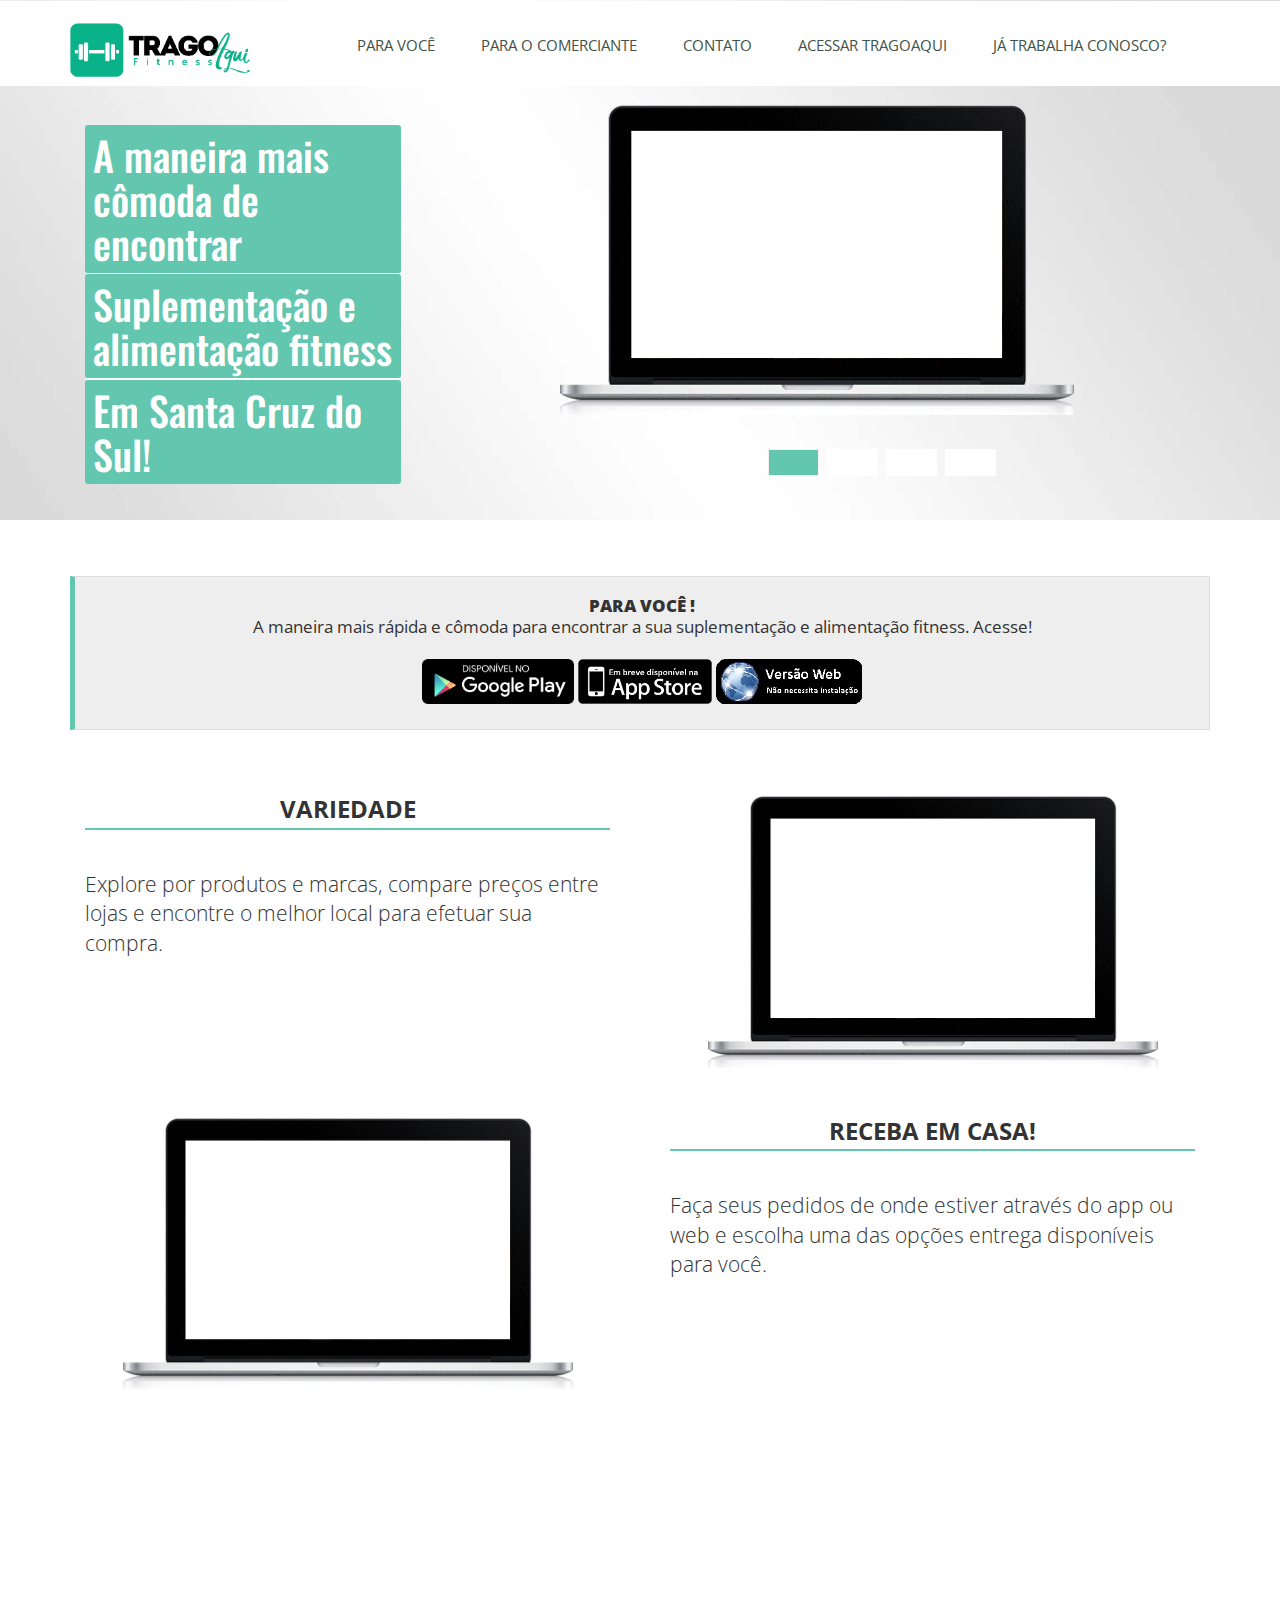
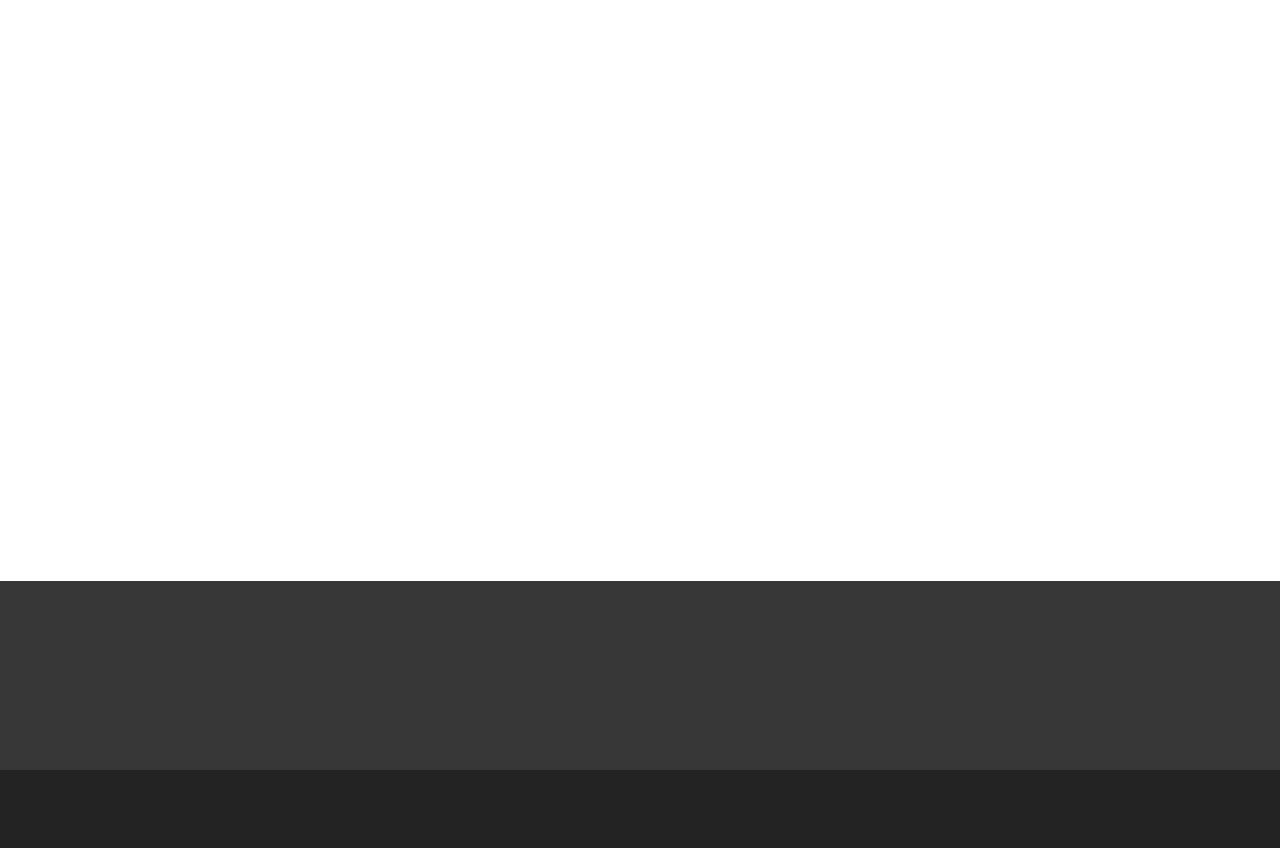
==== index.html @ 56375bff "a" ====
<!--
Author: W3layouts
Author URL: http://w3layouts.com
License: Creative Commons Attribution 3.0 Unported
License URL: http://creativecommons.org/licenses/by/3.0/
-->
<!DOCTYPE html>
<html>
<head>
<title>TragoAqui</title>
<link rel="shortcut icon" href="favicon.ico" />
<meta name="viewport" content="width=device-width, initial-scale=1">
<meta http-equiv="Content-Type" content="text/html; charset=utf-8" />
<!-- <script type="text/javascript" src="js/httpsredirect.js"></script> -->
<script type="text/javascript" src="js/jquery.min.js"></script>
<script type="text/javascript" src="js/move-top.js"></script>
<script type="text/javascript" src="js/easing.js"></script>
<script type="text/javascript" src="Javascript/bootstrap-3.3.6-dist/js/bootstrap.js"></script>
<script src="js/wow.min.js"></script>
<link rel="stylesheet" href="css/font-awesome-4.7.0/css/font-awesome.min.css">
<link href="css/bootstrap.css" rel='stylesheet' type='text/css' />
<link href="css/style.css" rel="stylesheet" type="text/css" media="all" />
<link
	href='http://fonts.googleapis.com/css?family=Oswald:400,700,300|Open+Sans:300italic,400italic,600italic,400,300,600,700'
	rel='stylesheet' type='text/css'>
<link href="css/animate.css" rel='stylesheet' type='text/css' />
<link rel="stylesheet" href="css/tragoaqui.css" media="all">
<script>
	addEventListener("load", function() {
		setTimeout(hideURLbar, 0);
	}, false);
	function hideURLbar() {
		window.scrollTo(0, 1);
	}
	new WOW().init();
</script>
</head>
<body>
	<div class="header box css3-shadow" id="head"">
		<div class="container">
			<div class=" navbar-fixed-top header-top" style="background-color: WHITE">
				<div class="logo wow bounceInLeft" data-wow-delay="0.4s" style="text-align: center;">
					<a href="index.html"><img src="images/logo_horiz_fit.png" style="height: 60px" alt="" /></a>
				</div>
				<div class="h_menu4">
					<!-- start h_menu4 -->
					<a class="toggleMenu" href="#">Menu</a>
					<ul class="nav">
						<li id="div_paravoce_menu"><a>PARA VOCÊ</a></li>
						<li id="div_paracomer_menu"><a>PARA O COMERCIANTE</a></li>
						<li id="div_contato_menu"><a>CONTATO</a>
						<li><a href="https://www.tragoaqui.com.br/appfit">ACESSAR TRAGOAQUI </a>
						<li><a>JÁ TRABALHA CONOSCO? </a>
							<ul>
								<li style="padding-left: 20px; padding-right: 20px">Acessar sistema</li>
								<li role="separator" class="divider"></li>
								<li><a href="https://www.tragoaqui.com.br/tragoaqui_fit">TragoAqui - Fitness</a></li>
							</ul></li>
					</ul>
					<script type="text/javascript" src="js/nav.js"></script>
				</div>
				<!-- end h_menu4 -->
				<div class="clearfix"></div>
			</div>
			<!-- end header_main4 -->
		</div>
	</div>
	<!--start-slider-->
	<div class="slider-bg">
		<div class="container">
			<div class="grid-1">
				<div id="topic1" class="col-md-5 left-grid-1 wow bounceInLeft" data-wow-delay="0.4s">
					<br>
					<h1 class="topic1_h1">A maneira mais cômoda de encontrar</h1>
					<h1 class="topic1_h1">Suplementação e alimentação fitness</h1>
					<h3 class="topic1_h1">Em Santa Cruz do Sul!</h3>
				</div>
				<div class="col-md-7 right-grid-1 wow bounceInRight" data-wow-delay="0.7s">
					<div class="slider">
						<div class="callbacks_container">
							<ul class="rslides" id="slider">
								<li><img src="images/slide4.png" class="img-responsive" alt="" /></li>
								<li><img src="images/slide2.png" class="img-responsive" alt="" /></li>
								<li><img src="images/slide3.png" class="img-responsive" alt="" /></li>
								<li><img src="images/slide1.png" class="img-responsive" alt="" /></li>
							</ul>
						</div>
					</div>
				</div>
				<script src="js/responsiveslides.min.js"></script>
				<script>
					$(function() {
						$("#slider").responsiveSlides({
							auto : true,
							nav : true,
							speed : 500,
							namespace : "callbacks",
							pager : true,
						});
					});
				</script>
			</div>
			<div class="clearfix"></div>
		</div>
	</div>
	<!--//end-slider-->
	<!--start-services-->
	<div class="container" id="div_paravoce">
		<div class="mid-section">
			<div class="mid-top wow fadeInUpBig animated animated" data-wow-delay="0.4s"; >
				<div class="row">
					<div class="col-xs-12 col-sm-12 col-md-12 col-lg-12  " style="text-align: center;">
						<h3 style="width: 100%; font-size: 120%; font-weight: 900">PARA VOCÊ !</h3>
						<p class="section">A maneira mais rápida e cômoda para encontrar a sua suplementação e alimentação fitness.
							Acesse!</p>
					</div>
				</div>
				<div class="row">
					<div class="col-xs-12 col-sm-12 col-md-12 col-lg-12  " style="text-align: center; padding-top: 20px;">
						<img onClick="window.open('https://play.google.com/store/apps/details?id=com.tragoaqui.fit')"
							src="/css/images/googleplay.png" class="btn_app"></img> <img src="/css/images/applestore.png" class="btn_app"
							onClick='alert("Em desenvolvimento! :)")'; ></img> <img src="/css/images/webbbutton.png"
							onClick="window.open('https://www.tragoaqui.com.br/appfit')" class="btn_app btn_app2">
					</div>
				</div>
			</div>
			<div class="clearfix"></div>
		</div>
	</div>
	<div class="container ">
		<div class="row bounceInLeft animated " data-wow-delay="0.6s" style="padding-top: 10px">
			<div class="col-xs-12 col-sm-12 col-md-6 col-lg-6 " style="padding-left: 30px; padding-right: 30px">
				<div class="content1">
					<h3 class="titletopic" style="">
						<label>VARIEDADE</label>
					</h3>
					<hr class="section-heading-spacer ">
					<div class="clearfix"></div>
					<p class="lead ">Explore por produtos e marcas, compare preços entre lojas e encontre o melhor local para
						efetuar sua compra.</p>
				</div>
			</div>
			<div class="col-xs-12 col-sm-12 col-md-6 col-lg-6 image_voce" style="padding-left: 30px; padding-right: 30px;text-align: center;">
					<img src="images/slide1.png" alt="" class="image_middle" width="525px" height="260px !importabnt">
			</div>
		</div>
		<br> <br>
		<div class="row bounceInRight animated" style="padding-top: 10px" data-wow-delay="0.6s">
			<div class="col-xs-12 col-sm-12 col-md-6 col-lg-6 image_voce" style="padding-left: 30px; padding-right: 30px; text-align: center;">
					<img src="images/slide1.png" class="image_middle"  width="525px" height="260px">
			</div>
			<div class="col-xs-12 col-sm-12 col-md-6 col-lg-6 " style="padding-left: 30px; padding-right: 30px">
				<div class="content2">
					<h3 class="titletopic" style="">
						<label>RECEBA EM CASA!</label>
					</h3>
					<hr class="section-heading-spacer ">
					<div class="clearfix"></div>
					<p class="lead">Faça seus pedidos de onde estiver através do app ou web e escolha uma das opções entrega
						disponíveis para você.</p>
				</div>
			</div>
		</div>
	</div>
	<div class="container" id="div_paracomer">
		<div class="mid-section">
			<div class="mid-top wow fadeInUpBig animated animated" data-wow-delay="0.4s">
				<div class="row">
					<div class="col-md-12 mid-text">
						<h3 style="width: 100%; text-align: center; font-size: 120%">PARA O COMERCIANTE!</h3>
					</div>
				</div>
				<div class="row">
					<div class="col-md-10 mid-text" style="text-align: center">
						<br>
						<p class="section">Deseja disponibilizar e vender seus produtos em um marketplace online de qualidade? Entre
							em contato com nós!</p>
					</div>
					<div class="col-md-2 col_btncontto" style="text-align: center;">
						<button type="button" id="btn_contato" class="btn btn-info fa fa-mobile fa-4x "
							style="font-size: 30px; background-color: #63C6AE; border-color: #63C6AE">
							<label style="font-size: 25px; font-family: 'Open Sans', sans-serif; font-weight: normal;">Contato</label>
						</button>
					</div>
				</div>
				<div class="clearfix"></div>
			</div>
		</div>
	</div>
	<div class="service-section">
		<div class="container">
			<div class="serve-grids wow bounceIn animated" data-wow-delay="0.4s">
				<div class="col-md-4 services-section-grid">
					<div class="services-section-grid-head">
						<div class="service-icon">
							<i class="fa fa-database  fa-2x icons"></i>
						</div>
						<div class="service-icon-heading">
							<h4>CONTROLE DE PEDIDOS</h4>
							<p class="icons_text">Oferecemos um sistema acessível via web onde você recebe, responde e organiza os
								pedidos que foram realizados através do TragoAqui para sua loja em tempo real.</p>
						</div>
						<div class="clearfix"></div>
					</div>
				</div>
				<div class="col-md-4 services-section-grid">
					<div class="services-section-grid-head">
						<div class="service-icon">
							<i class="fa fa-bar-chart  fa-2x icons"></i>
						</div>
						<div class="service-icon-heading">
							<h4>RELATÓRIOS</h4>
							<p class="icons_text">Resumo de pedidos, relação de produtos mais vendidos, graficos com os locais, horários
								e dias da semana com mais pedidos realizados, entre outros!</p>
						</div>
						<div class="clearfix"></div>
					</div>
				</div>
				<div class="col-md-4 services-section-grid ">
					<div class="services-section-grid-head">
						<div class="service-icon">
							<i class="fa fa-question  fa-2x icons"></i>
						</div>
						<div class="service-icon-heading">
							<h4>TREINAMENTO E SUPORTE</h4>
							<p class="icons_text">Quanto a isso, calma! Oferecemos todo o treinamento necessário para a operação do
								sistema e ainda um suporte à distância ou no local.</p>
						</div>
						<div class="clearfix"></div>
					</div>
				</div>
				<div class="col-md-4 services-section-grid act">
					<div class="services-section-grid-head">
						<div class="service-icon">
							<i class="fa fa-random  fa-2x icons"></i>
						</div>
						<div class="service-icon-heading">
							<h4>FLEXIBILIDADE</h4>
							<p class="icons_text">Você tem a opção de configurar os tipos de serviço e modos de pagamento que deseja
								oferecer, bem como os bairros e horários que gostaria de operar.</p>
						</div>
						<div class="clearfix"></div>
					</div>
				</div>
				<div class="col-md-4 services-section-grid">
					<div class="services-section-grid-head">
						<div class="service-icon">
							<i class="fa fa-shopping-cart  fa-2x icons"></i>
						</div>
						<div class="service-icon-heading">
							<h4>VENDAS ONLINE E OFFLINE</h4>
							<p class="icons_text">Quer que seus produtos fiquem disponíveis 24 horas? Existe a possibilidade de receber
								pedidos mesmo não estando com o sistema online.</p>
						</div>
						<div class="clearfix"></div>
					</div>
				</div>
				<div class="col-md-4 services-section-grid ">
					<div class="services-section-grid-head">
						<div class="service-icon">
							<i class="fa fa-eye   fa-2x icons"></i>
						</div>
						<div class="service-icon-heading">
							<h4>VISIBILIDADE</h4>
							<p class="icons_text">Disponibilize seus produtos em um marketplace fitness que pode ser acessado por
								qualquer usuário com acesso a internet.</p>
						</div>
						<div class="clearfix"></div>
					</div>
				</div>
				<div class="clearfix"></div>
			</div>
		</div>
	</div>
	<!--/start-footer-section-->
	<div class="footer-section" id="div_contato">
		<div class="container">
			<div class="footer-grids wow bounceIn animated" data-wow-delay="0.4s">
				<div class="col-md-6 footer-grid">
					<h4 style="color: #63C6AE">Contato</h4>
					<div class="border2"></div>
					<ul style="color: white">
						<li><i class="fa fa-map-marker"></i> Santa Cruz do Sul, RS</li>
						<li><i class="fa fa-facebook-square"></i> <a style="color: white"
							href="https:/www.facebook.com/TragoAquiFitness">www.facebook.com/TragoAquiFitness</a></li>
						<li><i class="fa fa-mobile"></i> 51 9 96775246</li>
						<li><i class="fa fa-envelope-o"></i> <a style="color: white" href="malito:suporte_fitness@tragoaqui.com.br">
								suporte_fitness@tragoaqui.com.br </a></li>
					</ul>
				</div>
				<div class="clearfix"></div>
			</div>
		</div>
	</div>
	<!--//end-footer-section-->
	<!--/start-copyright-section-->
	<div class="copyright">
		<div class="container">
			<div class="logo2  wow bounceInLeft" data-wow-delay="0.4s">
				<a href="index.html"><img src="images/logo_horiz_fit.png" style="height: 50px" alt="" title="logo" /></a>
			</div>
			<p class="write  wow bounceInRight" data-wow-delay="0.4s">
				Copyright &copy; 2015 All rights Reserved | Template by &nbsp;<a href="http://w3layouts.com">W3layouts</a>
			</p>
		</div>
		<div class="clearfix"></div>
	</div>
	<!--start-smoth-scrolling-->
	<script type="text/javascript">
		$(document).ready(function() {

			$(".scroll").click(function(event) {
				event.preventDefault();
				$('html,body').animate({
					scrollTop : $(this.hash).offset().top
				}, 1000);
			});

			$("#div_paravoce_menu").click(function() {
				$("html, body").animate({
					scrollTop : $('#div_paravoce').offset().top - 100
				}, 1000);
			});

			$("#div_paracomer_menu").click(function() {
				$("html, body").animate({
					scrollTop : $('#div_paracomer').offset().top - 100
				}, 1000);
			});

			$("#div_contato_menu").click(function() {
				$("html, body").animate({
					scrollTop : $('#div_contato').offset().top 
				}, 1000);
			});
			
			$("#btn_contato").click(function() {
				$("html, body").animate({
					scrollTop : $('#div_contato').offset().top 
				}, 1000);
			});
			

			$().UItoTop({
				easingType : 'easeOutQuart'
			});

		});
	</script>
	<a href="#head" id="toTop" class="scroll" style="display: block;"> <span id="toTopHover" style="opacity: 1;">
	</span></a>
</body>
</html>
---- css/style.css ----
/*--
Author: W3layouts
Author URL: http://w3layouts.com
License: Creative Commons Attribution 3.0 Unported
License URL: http://creativecommons.org/licenses/by/3.0/
--*/
body{
	padding:0;
	margin:0;
	font-family: 'Open Sans', sans-serif !
	background:#fff;
	position:relative;
}
body a{
    transition:0.5s all;
	-webkit-transition:0.5s all;
	-moz-transition:0.5s all;
	-o-transition:0.5s all;
	-ms-transition:0.5s all;
}
a:hover{
 text-decoration:none;
}
input[type="button"],input[type="submit"],.port-grid ,.text p,.text h3{
	transition:0.5s all;
	-webkit-transition:0.5s all;
	-moz-transition:0.5s all;
	-o-transition:0.5s all;
	-ms-transition:0.5s all;
}
h1,h2,h3,h4,h5,h6{
	margin:0;			   
}	
p{
	margin:0;
}
ul{
	margin:0;
	padding:0;
}
label{
	margin:0;
}
/*-----start-header----*/
.box {
    width:100%;
    background:#fff;
    margin:0;
    border-radius:2px;
}
.css3-shadow{
    position:relative;
    -webkit-box-shadow:0 1px 4px rgba(0, 0, 0, 0.3);
    box-shadow:0 1px 4px rgba(0, 0, 0, 0.3);
}
.css3-shadow:after{
   content: "";
}
/*-------------*/
.logo{
  float: left;
  width: 25.5%;
  margin-top: 1.2em;
}
/* start h_menu */
.top-header {
	margin-top: 1.5em;
}
nav.top-nav {
	float: left;
}
.h_menu4{
	float:left;
}
.t-Menu {
    display: none;
	background:#E46A3B;
	width: 100%;
	color: #FFF;
	font-size: 1.5em;
}

.nav {
	list-style: none;
	padding: 0 1em;
	}
.nav ul {
    list-style: none;
	width: 13em;
	border:none;
	z-index:888;
}
.nav li a {
	display: block;
	padding: 29.5px 23px;
	color: #3f5348;
	font-size: 1.1em;
	text-transform: capitalize;
	font-weight: 400;
	-webkit-transition: all 0.3s ease-out;
	-moz-transition: all 0.3s ease-out;
	-ms-transition: all 0.3s ease-out;
	-o-transition: all 0.3s ease-out;
	transition: all 0.3s ease-out;
	text-decoration: none;
	border-top: 4px solid #fff;
}
.nav li a:hover {
	color:#fff;

}

.nav li {
    position: relative;
}
.nav li.active{
	
}
.nav > li {
    float:left;
    
}
.nav > li > a:hover{
 color: #63C6AE;
 background: -moz-linear-gradient(top,  rgba(225,225,225,0.6) 0%, rgba(225,225,225,0.6) 35%, rgba(225,225,225,0.56) 46%, rgba(225,225,225,0.48) 54%, rgba(225,225,225,0.2) 72%, rgba(225,225,225,0.09) 81%, rgba(225,225,225,0.04) 86%, rgba(225,225,225,0) 100%); /* FF3.6+ */
background: -webkit-gradient(linear, left top, left bottom, color-stop(0%,rgba(225,225,225,0.6)), color-stop(35%,rgba(225,225,225,0.6)), color-stop(46%,rgba(225,225,225,0.56)), color-stop(54%,rgba(225,225,225,0.48)), color-stop(72%,rgba(225,225,225,0.2)), color-stop(81%,rgba(225,225,225,0.09)), color-stop(86%,rgba(225,225,225,0.04)), color-stop(100%,rgba(225,225,225,0))); /* Chrome,Safari4+ */
background: -webkit-linear-gradient(top,  rgba(225,225,225,0.6) 0%,rgba(225,225,225,0.6) 35%,rgba(225,225,225,0.56) 46%,rgba(225,225,225,0.48) 54%,rgba(225,225,225,0.2) 72%,rgba(225,225,225,0.09) 81%,rgba(225,225,225,0.04) 86%,rgba(225,225,225,0) 100%); /* Chrome10+,Safari5.1+ */
background: -o-linear-gradient(top,  rgba(225,225,225,0.6) 0%,rgba(225,225,225,0.6) 35%,rgba(225,225,225,0.56) 46%,rgba(225,225,225,0.48) 54%,rgba(225,225,225,0.2) 72%,rgba(225,225,225,0.09) 81%,rgba(225,225,225,0.04) 86%,rgba(225,225,225,0) 100%); /* Opera 11.10+ */
background: -ms-linear-gradient(top,  rgba(225,225,225,0.6) 0%,rgba(225,225,225,0.6) 35%,rgba(225,225,225,0.56) 46%,rgba(225,225,225,0.48) 54%,rgba(225,225,225,0.2) 72%,rgba(225,225,225,0.09) 81%,rgba(225,225,225,0.04) 86%,rgba(225,225,225,0) 100%); /* IE10+ */
background: linear-gradient(to bottom,  rgba(225,225,225,0.6) 0%,rgba(225,225,225,0.6) 35%,rgba(225,225,225,0.56) 46%,rgba(225,225,225,0.48) 54%,rgba(225,225,225,0.2) 72%,rgba(225,225,225,0.09) 81%,rgba(225,225,225,0.04) 86%,rgba(225,225,225,0) 100%); /* W3C */
filter: progid:DXImageTransform.Microsoft.gradient( startColorstr='#99e1e1e1', endColorstr='#00e1e1e1',GradientType=0 ); /* IE6-9 */
border-top: 4px solid #63C6AE;
}

.nav > li.hover > ul {
    left:0px;
    top:80px;
}
.nav li li.hover ul {
    left: 100%;
   -webkit-transition: background .2s linear;
	-moz-transition: background .2s linear;
	-ms-transition: background .2s linear;
	-o-transition:  background .2s linear;
	transition: background .2s linear;
}
.nav > li > li > a{
	font-size: 0.85em;
	padding: 10px 20px;
	display: block;
	color: #555;
	background: #fff;
	position: relative;
	z-index: 9999;
	font-weight: normal;
	-webkit-transition: all 0.3s ease-out;
	-moz-transition: all 0.3s ease-out;
	-ms-transition: all 0.3s ease-out;
	-o-transition: all 0.3s ease-out;
	transition: all 0.3s ease-out;
	width: 100%;
	text-decoration: none;
	margin: 0;
	borde:none;
	text-transform: lowercase;
}
.nav li li {
	border-top:none;
}
.nav li li:hover{
	border-top:none;
}
.nav li li a{
	text-transform: capitalize;
	font-size:1em;
	padding: 0.8em;
	color:#999;
	 border-top:none;
	  border-bottom: 2px ridge rgba(245, 245, 245, 0.13);
}
.nav li li a:hover{
	color:#000;
	padding: 0.8em;
	background:#fff;
}
.nav > li >  ul {
    position: absolute;
    left: -9999px;
    padding: 0;
    z-index: 9999;
    background:#F4F4F4;
	padding:0em 0;
	border-top: 4px solid #63C6AE;
}
a.toggleMenu {
  display: none;
}
/***** Media Quries *****/
	@media screen and (max-width: 800px) {
		.logo{
		text-align:center;
		float:none;
		margin-top:0.5em;
		margin-right: 0em;
		}
		.h_logo4{
			text-align:center;
			float: none;
			margin: 4% 0;
		}
		.h_menu4{
			float: none;
		}
		.t-Menu {
			padding: 5px 23px;
			width: 100%;
			display:block;
		}
		 a.t-Menu{
			padding: 5px 23px;
			color: #fff;	
			font-size: 19px;
			font-weight: 400;
			text-decoration:none;
		}
		.nav {
			margin-top: 0;
		}
		.nav li a {
			padding: 10px 15px;
		}
		.nav {
			background:#fff;
		}
		.active {
			display: block;
		}
		.nav > li {
			float: none;
		}
		.nav > li > .parent {
			background-position: 95% 50% !important;
		}
	   .nav ul {
			display: block;
			width: 100%;
		}
	   .nav > li.hover > ul , .nav li li.hover ul {
			position: static;
		}
		.header_bottom_right {
			float: right;
			width: 77%;
			text-align: center;
		}
		.h_menu4 {
		  float: none;
		  width: 100%;
			margin: 0.3em 0 0 0;
		}
		.social_icons {
	  float: right;
	  margin-top: 2em;
	  display: none;
	}
	}
/**************/
.logo a{
	display:block;
}
.social_icons{
	float:right;
	  margin-top: 2em;
}
.social_icons i {
  width:26px;
  height:26px;
  background: url('../images/s-icons.png') no-repeat 0px 0px;
  display: inline-block;
}
.social_icons  li {
list-style:none;
display:inline-block;
}
i.facebook {
  background-position: -241px -5px;
}
i.facebook:hover {
  background-position: -241px -44px;
}
i.twitter{
  background-position: -267px -5px;
}
i.twitter{
  background-position: -267px -44px;
}
i.rss{
  background-position: -293px -5px;
}
i.rss:hover{
  background-position: -293px -44px;
}

i.viemo{
  background-position: -318px -5px;
}
i.viemo:hover{
  background-position: -318px -44px;
}
i.youtube{
  background-position: -341px -5px;
}
i.youtube:hover{
  background-position: -341px -44px;
}
i.linkedin{
  background-position: -368px -5px;
}
i.linkedin:hover{
  background-position: -368px -44px;
}
.slider {
	position: relative;
	text-align: center;
	
}
.rslides {
  position: relative;
  list-style: none;
  overflow: hidden;
  width: 100%;
  padding: 0;
  margin: 0;
  }
.rslides h3{
	color: #fff;
  font-size: 3.5em;
  width: 73%;
  margin: 6em auto 0;
  font-weight: 400;
  text-transform:uppercase;
    line-height: 1.2em;
}
.rslides h3 span {
  color: #d6ff00;
}
.rslides p{
  color: #fff;
  font-size: 2.2em;
  font-weight: 300;
  text-align: center;
}
.rslides li {
  -webkit-backface-visibility: hidden;
  position: absolute;
  display: none;
  width: 100%;
  left: 0;
  top: 0;
  }
.rslides li:first-child {
  position: relative;
  display: block;
  float: left;
  }
.callbacks_tabs a:after {
	content: "\f111";
	font-size: 0;
	font-family: FontAwesome;
	visibility: visible;
	display: block;
	width: 51px;
	height: 27px;
	display: inline-block;
	border:1px solid #fff;
	background:#fff;
}
.callbacks_here a:after{
	border: 1px solid #F7F0F0;
	background:#63C6AE;
}
.callbacks_tabs a{
	visibility:hidden;
}
.callbacks_tabs li{
	display:inline-block;
}
ul.callbacks_tabs.callbacks1_tabs {
position:absolute;
	bottom: 7.3%;
	z-index: 999;
	left: -76%;
	display: block;
}
.callbacks_nav {
  position: absolute;
  -webkit-tap-highlight-color: rgba(0,0,0,0);
  top: 73%;
	left: 15%;
  opacity: 0.7;
  z-index: 3;
  background: transparent url("../images/gif.png") no-repeat 0px 0px;
  margin-top: -45px;
  display:none;
  }
.callbacks_nav.next {
  left: auto;
  background-position: right top;
  right: 15%;
 }
/*--- slider---*/
.slider-bg {
  background:url("../images/bg.jpg") no-repeat 0px 0px;
   padding: 5em 0 0 0;
  background-size: cover;
  -webkit-background-size: cover;
  -o- background-size: cover;
  -moz- background-size: cover;
  min-height: 520px;
}
.left-grid-1 {
  margin-top:2em;
  float:left;
}
.right-grid-1 {
   float:right;
}
.left-grid-1 h1,.left-grid-1 h2,.left-grid-1 h3 {
  color: #fff;
  background:#63C6AE;
   padding: 0.2em 0.2em;
  width: 71%;
  font-size: 4em;
   border-bottom: 1px solid #fff;
  font-family: 'Oswald', sans-serif;
  border-radius: 3px
}
.left-grid-1 h2{
	width: 60%;
	font-size: 4em;
	border:none;
}
.left-grid-1 h3 {
    border-top: 1px solid #fff;
	 border-bottom:none;
}


.left-grid-1 label {
  color: #fff;
  background:#63C6AE;
   padding: 0.2em 0.2em;
  width: 71%;
  font-size: 4em;
   border-bottom: 1px solid #fff;
  font-family: 'Oswald', sans-serif;
}
.left-grid-1 label{
	width: 60%;
	font-size: 4em;
	border:none;
}
.left-grid-1 label {
    border-top: 1px solid #fff;
	 border-bottom:none;
}


/*---service-section----*/
.service-section {
   padding: 5em 0em;
}
.services-section-grid,.services-section-grid.lost {
  background:url(../images/ser-bg.png)no-repeat 0px 0px;
  padding: 0;
}
.services-section-grid.lost {
margin:0;
}
.service-icon {
  float: left;
  width: 18%;
  margin-right:2%;
}
.service-icon-heading {
  float: left;
  width: 80%;
  padding: 1em 1em;
}
.services-section-grid p {
  color: #999;
  font-size: 0.9em;
  line-height: 1.6em;
  font-weight: 400;
}
.service-icon-heading h4 {
  color:#565252;
  font-size: 1.2em;
  font-weight: 600;
  font-family: 'Oswald', sans-serif;
  text-transform: uppercase;  padding: 0.5em  0;
}
i.rocket {
  width: 67px;
    height: 123px;
  background: url('../images/s-icons.png') no-repeat 18px 43px #63C6AE;
  display: inline-block;
}
i.plan {
   width: 67px;
    height: 123px;
  background: url('../images/s-icons.png') no-repeat -66px 43px #63C6AE;
  display: inline-block;
}
i.book {
    width: 67px;
    height: 123px;
  background: url('../images/s-icons.png') no-repeat -144px 43px #63C6AE;
  display: inline-block;
}
i.arrow{
  width: 67px;
    height: 123px;
  background: url('../images/s-icons.png') no-repeat 22px -74px #63C6AE;
  display: inline-block;
}
i.download {
   width: 67px;
    height: 123px;
  background: url('../images/s-icons.png') no-repeat -64px -69px #63C6AE;
  display: inline-block;
}
i.cloud {
    width: 67px;
   height: 123px;
   background: url('../images/s-icons.png') no-repeat -142px -69px #63C6AE;
  display: inline-block;
}
.serve-grids.two {
  margin-top: 1.4em;
}
/*----mid-section----*/
.mid-section {
   padding: 4em 0;
  border-top: double #ddd;
  border-bottom: double #ddd;
}
.mid-top {
  background: #eee;
  padding: 3em 1em;
  border: 1px solid #ddd;
  border-left:5px solid #63C6AE;
}
.mid-text  h3 {
  text-transform: uppercase;
  font-size: 1.15em;
  font-weight: 600;
  margin-bottom: 0.7em;
}
.mid-text p {
  color: #4e4e4e;
  font-size: 0.95em;
}
.mid-text{
float:left;
}
.mid-button{
 margin-top:1em;
 padding: 0;
 float:right;
}
.mid-button a {
  padding: 1em 1em 1em 3em;
  color: #fff;
  font-size: 1.2em;
  font-weight: 600;
  text-decoration: none;
  -webkit-appearance: none;
  border-radius: 0.3em;
  -webkit-border-radius: 0.3em;
  -o-border-radius: 0.3em;
  -moz-border-radius: 0.3em;
  background: url(../images/windows.png) no-repeat 11px 14px #63C6AE;
    box-shadow: inset 0px -2px 11px #63C6AE;
	-webkit-box-shadow: inset 0px -2px 11px #63C6AE;
	-o-box-shadow: inset 0px -2px 11px #63C6AE;
	-moz-box-shadow: inset 0px -2px 11px #63C6AE;
}
.mid-button a:hover{
  opacity: 0.8;
}
h4.stories span a{
display:block;
}
/*---portfolio-section-------*/
.port-section {
  padding: 3.5em 0 4em 0;
  position:relative;
}
.port-section  h2{
 position: absolute;
  left: 13.3%;
  top: -3%;
  background: #fff;
  padding: 0.3em 0.3em;
  font-size: 1.34em;
  font-weight: 700;
}
.port-grid {
  background: #eee;
  width: 24.2%;
  float: left;
  margin-right: 1.0%;
  padding: 1em 1em;
    position: relative;
}
.port-grid.lost{
   margin-right:0%;
}
.port-grid:hover   {
 background:#63C6AE;
}
.box_type {
 background: #63C6AE;
  padding: 5px 21px;
  position: absolute;
  bottom: 146px;
  color: #fff;
  left: 14px;
  font-size: 0.85em;
}
.box-hover {
    position: absolute;
  bottom: 141px;
  right: 13px;
}
ul.port-icons li {
  list-style: none;
  display: inline-block;
}
ul.port-icons  li  i.per{
width: 27px;
  height: 27px;
  display: inline-block;
  background: url("../images/s-icons.png")-243px -83px no-repeat #63C6AE;
}
ul.port-icons  li  i.loca{
	width: 27px;
  height: 27px;display:inline-block;
	background:url("../images/s-icons.png")-277px -83px no-repeat #63C6AE;
}
.text  a  h3{
  font-size: 1.2em;
  font-weight: 600;
  text-transform: uppercase;
  margin-top: 1em;
  padding: 0em 0 0.8em 0;
  border-bottom: 2px ridge rgba(239, 240, 240, 0.08);
}
.text p{
font-size:0.95em;
color:#999;
line-height:1.8em;
margin:0.5em 0;
}
.port-grid :hover  .text ,.port-grid.lost:hover .text,.port-grid.lost:hover .text h3,.port-grid:hover .text h3{
 color:#fff;
}
.port-grid:hover .text p {
  color: #fff;
}
.port-grid:hover .text h3 {
  border-bottom: 1px solid #fff;
}
/*----mid-section----*/
.bottom-section {
   padding: 4em 0;
  border-top: double #ddd;
  border-bottom: double #ddd;
}
.bottom-top {
  background: #eee;
  padding: 3em 1em;
  border: 1px solid #ddd;
  border-left:5px solid #63C6AE;
}
.bottom-text  h3 {
  text-transform: uppercase;
  font-size: 1.15em;
  font-weight: 600;
  margin-bottom: 0.7em;
}
.bottom-text p {
  color: #999;
  font-size: 0.95em;
}
.bottom-text{
float:left;
}
.stories {
  position: relative;
  display: inline;
}
.stories span {
  position: absolute;
  width: 185px;
  background: #63C6AE;
  display: block;
  line-height: 1em;
  text-transform: uppercase;
  height: 130px;
  top: -42px;
  padding: 2.5em 1em 1em 6em;
}
.stories span:before {
content: '';
  position: absolute;
  top: 14%;
  left: -11%;
  width: 0;
  height: 0;
  border-right: 132px solid #eee;
  border-top: 94px solid transparent;
  transform: rotate(-269deg);
  -webkit-transform: rotate(-269deg);
  -0- transform: rotate(-269deg);
  -moz- transform: rotate(-269deg);
  
}
/*----blog-section----*/
	.blog-section {
	  padding: 3em 0;
	  position:relative;
	}
	.blog-section h3 {
	  position: absolute;
	  left: 13.3%;
	  top: -3%;
	  background: #fff;
	  padding: 0.3em 0.3em;
	  font-size: 1.34em;
	  font-weight: 700;
	}
	.testimonal  h3 {
	   position: absolute;
	  left: 0%;
	  top: -17%;
	  background: #fff;
	  padding: 0.3em 0.3em;
	  font-size: 1.34em;
	  font-weight: 700;
	  text-transform: uppercase;
	}
	.blog-left {
	  float: left;
	  padding: 0;
	   position: relative;
	}
	.testimonal {
	  float: right;
	}
	.left-img a h4 {
	  font-size: 1.2em;
	  text-transform: uppercase;
	  font-weight: 600;
	  padding: 1em 0 0.4em 0;
	}
	.left-img p {
	  font-size: 0.95em;
	  color: #999;
	  line-height: 1.8em;
	  margin: 0.5em 0;
	  border-top: 1px solid #ccc;
	  border-bottom: 1px solid #ccc;
	  padding: 0.8em 0;
	  width: 86%;
	}
	.left-img{
	position:relative;
	  padding: 0;
	}
	ul.blog-icons {
	  position: absolute;
	  right: 39px;
	  top: 214px;
	}
	ul.blog-icons  li{
	 display:inline-block;
	 list-style:none;
	}
	ul.blog-icons li i.pencil,ul.blog-icons li i.date,ul.blog-icons li a i.cam,ul.blog-icons li i.date2 {
	   width: 42px;
	  height: 41px;
	  display: inline-block;
	background: url("../images/s-icons.png")-242px -168px no-repeat;
	}
	ul.blog-icons li a i.cam {
	  background: url("../images/s-icons.png")-242px -122px no-repeat;
	}
	ul.blog-icons li i.date {
	  background: url("../images/s-icons.png")-292px -121px no-repeat;
	}
	a.read{
	 font-size: 1.1em;
	  color: #000;
	  font-weight: 500;
	  padding: 0.8em 0.8em;
	  background: #fff;
	  margin-top: 0.8em;
	  display: inline-block;
	  border-radius: 0.3em;
	  cursor:pointer;
	}
	a.read  span {
	 width: 18px;
	  height: 13px;
	  display: inline-block;
	  vertical-align: middle;
	  background: url("../images/s-icons.png")no-repeat -293px -182px;
	}
	a.read:hover{
	background:#63C6AE;
	padding:0.8em 0.8em;
	text-decoration:none;
	  box-shadow: inset 0px -2px 11px #63C6AE;
  -o-box-shadow: inset 0px -2px 11px #63C6AE;
  -moz-box-shadow: inset 0px -2px 11px #63C6AE;
    color: #fff;
	}
	.test-text h4 {
	  font-size: 1.2em;
	  text-transform: uppercase;
	  font-weight: 600;
	  line-height: 1.4em;
	    margin-bottom: 0.4em;
	}
	.test-text p {
	  font-size: 1.1em;
	  color:#000;
	  line-height:1.5em;
	  }
	  p.test {
	   font-size: 0.95em;
	  color: #999;
	  line-height: 1.55em;
	  margin-top: 0.4em;
	  font-style: italic;
	}
	  .test-text p  a {
	    font-size: 1em;
	  color:#63C6AE;
	  }
	.test-img{
	 float:left;
	  padding: 0;
	}
	.test-text{
	 float:right;
	}
	p.test span{
	  background: url(../images/quotes.png)0px 0px no-repeat;
  width: 25px;
  height: 14px;
  display: inline-block;
	}
	.test-grid.second{
	 margin-top:1.2em;
	}
/*----single-------*/
.content {
  padding: 3em 0;
}
.print-main img {
  border: 6px solid #63C6AE;
}
.single {
  margin-top: 2em;
}
p.span {
	color: #798184;
	font-size: 1.1em;
	font-weight: 400;
	line-height: 1.5em;
	margin: 0.5em 0;
}
p.likes {
  font-size: 0.95em;
  margin: 1em 0 1em 0;
  color: #999;
  font-weight:400;
}
p.likes a {
  color: #63C6AE;
}
p.span a:hover,p.likes a:hover {
	text-decoration: underline;
}
p.span a {
	color: #63C6AE;
	font-size: 1.1em;
	font-weight: 400;
	line-height: 1.5em;
	margin: 0.5em 0;
}
#commentform input[type="text"] {
	padding: 8px 15px;
	width: 60%;
	color: #444;
	font-size: 1em;
	border: 1px solid #eee;
	background: #eee;
	outline: none;
	display: block;
}
.leave h4 {
  color: #282828;
  font-size: 1.85em;
  font-weight: 400;
  display: block;
  line-height: 1.25em;
  text-transform: uppercase;
}
#commentform label {
display: block;
  font-size: 1.2em;
  color: #000;
  font-weight: 400;
}
#commentform span {
	color: #A60000;
	position: absolute;
}
#commentform input[type="text"] {
	padding: 8px 15px;
  width: 100%;
  color: #444;
  font-size: 1em;
  border: 1px solid #eee;
  background: #eee;
  outline: none;
  display: block;
}
#commentform textarea {
	padding: 13px 20px;
	width: 100%;
	color: #444;
	font-size:0.85em;
	outline: none;
	height:150px;
	display: block;
	resize: none;
	font-weight:400;
	border: 1px solid #eee;
	background: #eee;
}
#commentform input[type="submit"] {
  padding: 0.8em 3em;
  color: #fff;
  font-size: 1.2em;
  font-weight: 600;
  text-transform:uppercase;
  text-decoration: none;
  -webkit-appearance: none;
  border-radius: 0.3em;
  -webkit-border-radius: 0.3em;
  -o-border-radius: 0.3em;
  -moz-border-radius: 0.3em;
  background:#63C6AE;
  box-shadow: inset 0px -2px 11px #63C6AE;
  -o-box-shadow: inset 0px -2px 11px #63C6AE;
  -moz-box-shadow: inset 0px -2px 11px #63C6AE;
  outline: none;
  border:none;

}
.comments1 {
	margin-top: 3em;
}
#commentform p {
	position: relative;
	padding: 8px 0;
	font-size: 1em;
}
.comments-main {
	border: 1px solid #D5D4D4;
	padding: 17px 0px;
	margin: 15px 0px 40px 0;
}
.cmnts-right a {
  padding: 0.6em 1.5em;
  color: #fff;
  font-size: 1.2em;
  font-weight: 600;
  text-decoration: none;
  -webkit-appearance: none;
  border-radius: 0.3em;
  -webkit-border-radius: 0.3em;
  -o-border-radius: 0.3em;
  -moz-border-radius: 0.3em;
  background: #63C6AE;
  box-shadow: inset 0px -2px 11px #63C6AE;
  -o-box-shadow: inset 0px -2px 11px #63C6AE;
  -moz-box-shadow: inset 0px -2px 11px #63C6AE;
  text-transform: uppercase;

}
.cmnts-right a:hover,#commentform input[type="submit"]:hover {
	opacity:0.8;
	text-decoration:none;
}
.cmts-main-right   h5 ,.cmts-main-right  a  h5 {
	font-size: 1em;
	color: #4e4e4b;
	margin: 0px;
	font-weight: 600;
}
.comments1 h4 {
	color: #282828;
	font-size: 1.85em;
	font-weight: 400;
	display: block;
	line-height: 1.25em;
}
.cmts-main-right p{
	color: #333333;
	font-weight: 400;
	font-size: 0.9em;
	line-height: 1.9em;
	opacity: 0.6;
	margin: 2px 0 15px 0px;
}
.print-main a h3,.print-main  h3{
  color: #000;
  text-transform: uppercase;
  font-weight: 600;
  font-size: 1.4em;
}
p.ptext {
  line-height: 1.8em;
  font-size: 0.95em;
  color: #999;
}
.cmnts-left p {
	font-size: 13px;
	color:#999;
	font-weight:600;
}
.single-content-left {
	padding:2.5em;
}
.cmts-main-left img {
	  width: 90%;
}
/*-------*/
.print-main{
	position:relative;
}
ul.single-icons li{
	list-style: none;
	display: inline-block;
}
ul.single-icons {
  position: absolute;
  right: 0px;
  top: 449px;
}
ul.single-icons li i.date2,ul.single-icons li a i.penc {
  width: 42px;
  height: 41px;
  display: inline-block;
  background: url("../images/s-icons.png")-292px -121px no-repeat;
}
ul.single-icons li a i.penc {
	background: url("../images/s-icons.png")-242px -122px no-repeat;
}
.search {
  border: 1px solid #dbdbdb;
  background: none;
  position: relative;
  margin-bottom: 2em;
}
.search form input[type="text"] {
  padding: 12px 15px;
  font-weight: 400;
  font-size: 13px;
  color: #999;
  border: none;
  outline: none;
  width: 87%;
  background: none;
}
.search form input[type="submit"] {
  background: url('../images/search.png')no-repeat 0px 2px;
  width: 20px;
  height: 20px;
  border: none;
  cursor: pointer;
  outline: none;
  position: absolute;
  top: 8px;
  right: 8px;
}
.right-content h5 {
  font-size:1.2em;
  font-weight: 600;
  margin: 0;
  color:#000;
  margin-bottom: 1.5em;
   text-transform:uppercase;
}
.sidebar-bottom h5 {
  font-size:1.2em;
  font-weight: 600;
  margin: 0;
  color:#000;
  margin:1em 0;
  text-transform:uppercase;
}
.sidebar-bottom ul li,.categories ul li{
	list-style:none;
	display:block;
}
.sidebar-bottom ul li a,.categories ul li a {
  font-size:0.95em;
  margin: 0 0 1em 0;
  color: #999;
  line-height: 1.8em;
  text-decoration: none;
  padding-left: 2em;
  background: url(../images/b_arrow.png) no-repeat 0px 6px;
}
.sidebar-bottom ul li a:hover,.categories ul li a:hover {
  padding-left: 3em;
}
.featured ul li {
  display: inline-block;
  width: 48%;
  padding: 4px;
}
.cmnts-left {
  padding: 0;
}
.featured img {
  width: 100%;
}
.featured h4,.categories h4 {
  font-size:1.2em;
  text-transform: uppercase;
  color: #000;
  font-weight:600;
  margin:1em 0;
}
/*-------portfolio----------*/
.head-section h2 {
  font-size:2.2em;
  color: #000;
  font-weight: 600;
  margin: 1em 0;
}
ul#filters {
	padding: 0px;
	  text-align: center;
}
#filters {
	margin:0 0 2%;
	padding: 0;
	list-style: none;
}
#filters li {
	display:inline-block;
	display: -webkit-inline-box;
	display: -moz-inline-box;
	display: -o-inline-box;
	display: -ms-inline-box;
	padding: 0 1em;
}
#filters li span {
	display: block;
	text-decoration: none;
	color: #222;
	cursor: pointer;
	font-size: 1.1em;
	text-transform: uppercase;
	font-weight:600;
	
}
#filters li span:hover,#filters li.active  span{
	color:#E8270D;
}
.portfolio-content {
	padding: 3em 0;
}
.portfolio-section{
	padding:4em 0;
	background:#fff;
}
#portfoliolist .portfolio {
	-webkit-box-sizing: border-box;
	-moz-box-sizing: border-box;
	-o-box-sizing: border-box;
	width: 25%;
	display:none;
	float:left;
	overflow:hidden;
	margin: 0;
}
div#portfoliolist {
	padding: 0px 0px;
	  min-height: 535px;
}	
.portfolio-wrapper {
	overflow:hidden;
	position: relative !important;
	cursor:pointer;
}
.portfolio img {
	width:100%;
	transition: all 300ms!important;
	-webkit-transition: all 300ms!important;
	-moz-transition: all 300ms!important;
}
.portfolio .label {
	position: absolute;
	width: 100%;
	height:40px;
	bottom:-40px;
}
.portfolio .label-bg {
	background: #22B4B8;
	width: 100%;
	height:100%;
	position: absolute;
	top:0;
	left:0;
}
.portfolio .label-text {
	color:#fff;
	position: relative;
	z-index:500;
	padding:5px 8px;
}
.portfolio .text-category {
	display:block;
	font-size:9px;
	font-size: 12px;
	text-transform:uppercase;
}
/* Self Clearing Goodness */
.container:after { content: "\0020"; display: block; height: 0; clear: both; visibility: hidden; }
.clearfix:before,
.clearfix:after,
.row:before,
.row:after {
  content: '\0020';
  display: block;
  overflow: hidden;
  visibility: hidden;
  width: 0;
  height: 0; 
}
.row:after,
.clearfix:after {
  clear: both; 
}
.clear {
  clear: both;
  display: block;
  overflow: hidden;
  visibility: hidden;
  width: 0;
  height: 0;
}
.zoom-icon {
	position:absolute;
	top:15px;
	right:15px;
	bottom:15px;
	left:15px;
	display:block !important;
	opacity:1 !important;
	visibility:visible !important;
	background:transparent !important;
	border-radius:0;
	cursor:pointer;
	overflow:hidden;
	-webkit-transition:0.55s;
	-moz-transition:0.55s;
	-o-transition:0.55s;
	transition:0.55s;
}
.zoom-icon:after {
	position:absolute;
	display:block;
	top:50%;
	left:50%;
	top:50%;
	bottom:50%;
	width:0;
	height:0;
	content:"";
	background:url(../images/plus.png) 50% 50% no-repeat;
	border-radius:0;
	z-index:0;
	-webkit-transition:0.45s;
	-moz-transition:0.45s;
	-o-transition:0.45s;
	transition:0.45s;
}
.zoom-icon:before {
	position:absolute;
	left:-50%;
	top:48%;
	display:block;
	margin:0;
	height:0%;
	width:200%;
	background: rgba(148, 22, 6, 0.57);
	content:"";
	border-radius:0;
	overflow:hidden;
	-webkit-transform:rotate(-55deg);
	-moz-transform:rotate(-55deg);
	-ms-transform:rotate(-55deg);
	-o-transform:rotate(-55deg);
	transform:rotate(-55deg);
	-webkit-transition:0.65s;
	-moz-transition:0.65s;
	-o-transition:0.65s;
	transition:0.65s;
}
 #portfoliolist .portfolio a:hover .zoom-icon {
	-webkit-transition:0.4s;
	-moz-transition:0.4s;
	-o-transition:0.4s;
	transition:0.4s;
}
#portfoliolist .portfolio a:hover .zoom-icon:before {
	left:-60%;
	top:-35%;
	height:200%;
	width:200%;
	-webkit-transform:rotate(-55deg);
	-moz-transform:rotate(-55deg);
	-ms-transform:rotate(-55deg);
	-o-transform:rotate(-55deg);
	transform:rotate(-55deg);
	-webkit-transition:0.6s;
	-moz-transition:0.6s;
	-o-transition:0.6s;
	transition:0.6s;
}
 #portfoliolist .portfolio a:hover .zoom-icon:after {
	width:44px;
	height:63px;
	margin:-31px 0 0 -22px;
	-webkit-transition:0.45;
	-moz-transition:0.45;
	-o-transition:0.45;
	transition:0.45;
}
#portfoliolist .portfolio a:hover .zoom-icon {
	visibility:visible;
	border-radius:0;
	overflow:hidden;
}
.entertain_box{
	margin-bottom:3em;
}
.portfolio-botton {
	text-align: center;
	margin-top: 3em;
}
.portfolio-botton input[type="button"]{
	border:none;
	outline:none;
	padding:0.5em 1em;
	color:#fff;
	background:#60B890;
	font-size:18px;
	font-weight:600;
	text-transform:uppercase;
	border-radius:5px;
	-webkit-border-radius: 5px;
	-moz-border-radius: 5px;
	-o-border-radius: 5px;
	-ms-border-radius: 5px;
	border:1px dashed #60B890;
}
.portfolio-botton input[type="button"]:hover{
	border:1px dashed #fff;
	background:#F68367;
}
/*-----features-----*/
.features-section{
  padding:3em 0 5em 0;
}
.awesome-grids.second{
	margin-top:2em;
}
.eye,.flag,.msg,.ok,.load {
  width: 100px;
  height: 100px;
  background: url('../images/img-sprite.png') no-repeat 0px 0px;
  display: inline-block;
}
.flat-phone img {
  width: 100%;
}
.msg {
  background: url('../images/img-sprite.png') no-repeat -200px 0px;
}
.flag {
  background: url('../images/img-sprite.png') no-repeat -300px 0px;
}
.ok {
  background: url('../images/img-sprite.png') no-repeat -400px 0px;
}
.load {
  background: url('../images/img-sprite.png') no-repeat -100px 0px;
}
.awesome-grid:hover i.eye,.awesome-grid:hover i.load, .awesome-grid:hover i.ok, .awesome-grid:hover i.flag,.awesome-grid:hover i.msg {
  transform: rotateY(360deg);
  -webkit-transform: rotateY(360deg);
  -moz-transform: rotateY(360deg);
  -o-transform: rotateY(360deg);
  -webkit-transition: 0.8s;
  -moz-transition: 0.8s;
  -o-transition: 0.8s;
  transition: 0.8s;
}
.awesome-grid h4 {
  text-transform: uppercase;
  font-weight: 600;
  margin: 0.5em 0;
}
.awesome-grid p {
	color:999;
	font-size:0.95em;
	line-height:1.8em;
	font-weight:400;
}
.some{
	padding-top: 4em;
}
.Awesome-features h3,.some h3{
  font-size: 2em;
  text-transform: uppercase;
  font-weight: 600;
  margin: 1em 0;
  text-align:center;
}
.some h3{
	margin:1em 0 2em 0;
	
}
/*-------contact-----*/
form {
   padding: 0% 1%;
}
form li.first,li.second{
  border:none;
  list-style:none;
  margin-bottom:10px;
  width:100%;
}
.icon3  {
  height:55px;
  width:55px;
  display: block;
  float: left;
  border-top-left-radius: 0.3em;
  -o-border-top-left-radius: 0.3em;
  -moz-border-top-left-radius: 0.3em;
  -webkit-border-top-left-radius: 0.3em;
  border-border-bottom-left-radius: 0.3em;
  -o-border-bottom-left-radius: 0.3em;
  -moz-border-bottom-left-radius: 0.3em;
  -webkit-border-bottom-left-radius: 0.3em;
}
.user {
    background: url(../images/icons.png) no-repeat 14px 15px #f79d29;
}
.email{
  background:url(../images/icons.png) no-repeat 15px -39px #f79d29;
}
.phone{
  background: url(../images/icons.png) no-repeat 15px -93px #f79d29;
}
.message{
  background: url(../images/msg.png) no-repeat 16px 16px #f79d29;
}
li.first:hover .user{
     background: url(../images/icons.png) no-repeat 14px 15px #DB2048;
}
li.first:hover .email{
  background:url(../images/icons.png) no-repeat 15px -39px #DB2048;
}
li.first:hover .phone{
  background: url(../images/icons.png) no-repeat 15px -93px #DB2048;
}
li.second:hover .message {
  background: url(../images/msg.png) no-repeat 16px 16px #DB2048;
}
/*-----contact------*/
.map {
  padding: 3em 0 1em 0;
}
.contact-section{
	padding: 4em 0;
	
}
.contact h3 {
  font-size: 2.2em;
  color: #000;
  font-weight: 600;
  margin: 1em 0;
}
.contact p {
   color: #999;
  font-size: 0.95em;
  font-weight: 500;
  line-height: 1.8em;
  margin: 0 auto;
  width: 81%;
}
.contact {
  text-align: center;
}
 .contact input[type="text"], .contact textarea {
  border: 1px solid #DCDCDF;
    color: #000;
  outline:none;
  padding:0.8em 1em;
  margin-top: 2em;
  background:#EDEDED;
  -webkit-appearance: none;
  width: 33%;
  font-weight: 400;
  font-size: 16px;
  transition: 0.5s all;
  -webkit-transition: 0.5s all;
  -moz-transition: 0.5s all;
  -o-transition: 0.5s all;
  -ms-transition: 0.5s all;
  border-radius: 0.3em;
  -o-border-radius: 0.3em;
  -moz-border-radius: 0.3em;
  -weblit-border-radius: 0.3em;
}
.contact textarea {
  resize: none;
  height:250px;
  margin: 1.5em 0 2.5em;
  width: 100%;
}
.contac form input[type="text"]:nth-child(2) {
  margin: 0 0.092em;
}
.contact input[type="submit"] {
 padding: 1em 3em;
  color: #fff;
  font-size: 1.2em;
  font-weight: 600;
  text-decoration: none;
  -webkit-appearance: none;
  border-radius: 0.3em;
  -webkit-border-radius: 0.3em;
  -o-border-radius: 0.3em;
  -moz-border-radius: 0.3em;
  background:#63C6AE;
  border:none;
  outline:none;
  box-shadow: inset 0px -2px 11px #63C6AE;
  -webkit-box-shadow: inset 0px -2px 11px #63C6AE;
  -o-box-shadow: inset 0px -2px 11px #63C6AE;
  -moz-box-shadow: inset 0px -2px 11px #63C6AE;
}
.contact input[type="submit"]:hover{
	opacity: 0.8;
}
.map iframe {
  width: 100%;
  height: 300px;
}

/*----footer--------*/
.footer-section {
  padding:1em 0;
  background: #373737;
}
.footer-grid p,p.sub {
  font-size: 0.95em;
  line-height: 1.8em;
  color:#A1A3AB;
}
.footer-grids{
 padding:1em 0;
}
p.sub {
 margin-top:1.3em;
}
ul.tag li  {
  display: inline-block;
  list-style: none;
  margin: 15px 0px 6px -1px;
}
ul.tag li a {
  padding: 0.8em 0.8em;
  background: #232323;
  color:#A1A3AB;
  font-size: 0.9em;
}
ul.tag li a:hover {
  text-decoration: none;
  opacity: 0.7;
}
.flickr-grid a img {
  width: 100%;
}
.flickr-grid {
  float: left;
  width: 32%;
  margin: 0 0.1em .2em;
}
.footer-grids h4 {
  font-size: 1.25em;
  text-transform: uppercase;
  font-weight: 700;
  color: #fff;
}
.border2 {
  border-bottom: 2px ridge rgba(72, 72, 76, 0.88);
  padding: 0.5em 0 0.5em 0;
  width: 52%;
  margin-bottom: 1.3em;
}
ul.tw li{
display:block;
margin-bottom:0.5em;
font-size:0.95em;
line-height:1.8em;
color:#fff;
}
ul.tw p{
float:left;
}
 a i.square-3 {
  width: 20px;
  height: 20px;
  background: url("../images/tw.png") no-repeat 0px 0px;
  display: inline-block;
  vertical-align: -webkit-baseline-middle;
}
.icon-text p {
  color:#A1A3AB;
  font-size:0.95em;
  line-height: 1.6em;
}
.icon-3-square {
  float: left;
  width:10%;
  margin-right: 2%;
}
.icon-text {
  float: left;
  width: 86%;
}
.icon-text h5 {
  color: #fff;
  font-size:0.95em;
  margin: 0.7em 0;
  text-transform: uppercase;
  font-weight: 600;
}
.icon-text a {
  color: #D7D7D8;
}
/*----copyright-------*/
.copyright{
  padding: 1em 0;
	background:#232323;
}
p.write {
  float: right;
  color: #fff;
  font-size:0.98em;
  margin-top: 4px;
}
p.write a{
color: #63C6AE;
}
.logo2 {
  float: left;
}
/*----top-move------*/
#toTop {
  display: none;
  text-decoration: none;
  position: fixed;
  bottom: 10px;
  right: 10px;
  overflow: hidden;
  width: 40px;
  height: 22px;
  border: none;
  text-indent: 100%;
  background: url(../images/move-top.png) no-repeat 0px 0px;
}
/*--Starts-Responsive--*/
@media (max-width:1440px){
	.left-grid-1 h1, .left-grid-1 h2, .left-grid-1 h3 {
	  width: 71%;
	  font-size: 3.5em;
	 }
	 .left-grid-1 h2 {
	  width: 60%;
	  font-size:3.5em;
	  border: none;
	}
	.left-grid-1 {
	  margin-top: 4em;
	  float: left;
	}
	div#portfoliolist {
	  min-height: 570px;
	}
	.blog-section h3 {
	  position: absolute;
	  left: 9.3%;
	  top: -3%;
	 }
	 .port-section h2 {
	  position: absolute;
	  left: 9.3%;
	  }
	  .testimonal h3 {
	  position: absolute;
	  left: 0%;
	  top: -17%;
	  }
	  .stories span {
		width: 199px;
		height: 131px;
		}
		.logo{
	  float: left;
	  width: 25%;
	   margin-top: 1.35em;
	}
	.stories span:before {
	  content: '';
	  position: absolute;
	  top: 14%;
	  left: -12%;
	  width: 0;
	  height: 0;
	  border-right: 137px solid #eee;
	  border-top: 94px solid transparent;
	  transform: rotate(-269deg);
	  -webkit-transform: rotate(-269deg);
	  }
	
}
@media (max-width:1366px){
	.port-section h2 {
	  position: absolute;
	  left: 7.3%;
	}
	.blog-section h3 {
	  position: absolute;
	  left: 7.3%;
	  top: -3%;
	 }
	.testimonal h3 {
	  position: absolute;
	  left: 0%;
	  top: -17%;
	  }
}
	
@media (max-width:1280px){
	.Awesome-features h3, .some h3 {
	  font-size: 1.8em;
	 }
	 .port-section h2 {
	  position: absolute;
	  left: 4.3%;
	}
	 .blog-section h3 {
	  position: absolute;
	  left: 4.3%;
	  top: -3%;
	}
	.testimonal h3 {
	  position: absolute;
	  left: 0%;
	  top: -17%;
	  }
	
}
@media (max-width:1024px){
	.slider-bg {
	  background: url("../images/bg.jpg") no-repeat 0px 0px;
	   padding: 6em 0 0 0;
		min-height: 450px;
	}
	.logo {
	  margin-right:0;
	  width:18%;
	 }
	 .nav li a {
	  display: block;
	  padding: 29.5px 22px;
	  }	
	.services-section-grid, .services-section-grid.lost {
	  background: url(../images/ser-bg.png)no-repeat 100% 100%;
	  width: 48%;
	  margin-right: 2%;
	  background-size:cover;
	  -o- background-size:cover;
	  -webkit- background-size:cover;
	  -moz- background-size:cover;
	  min-height:162px;
	}
	i.rocket,i.arrow,i.download,i.plan  {
	  width: 81px;
	  height: 151px;
	  background: url('../images/s-icons.png') no-repeat 26px 60px #63C6AE;
	  display: inline-block;
	}
	i.arrow {
	  background: url('../images/s-icons.png') no-repeat 28px -57px #63C6AE;
	}
	i.download {
	    background: url('../images/s-icons.png') no-repeat -57px -55px #63C6AE;
	}
	i.plan {
	 background: url('../images/s-icons.png') no-repeat -60px 60px #63C6AE;
	}
	.service-icon-heading {
	  float: left;
	  width: 80%;
	   padding: 2em 1em;
	}
	
	.services-section-grid.lost {
	  display: none;
	}
	.mid-text h3 {
	  font-size: 0.96em;
	 }
	 .mid-button a {
	  padding: 1em 1em 1em 3em;
	  font-size: 1em;
	  background: url(../images/windows.png) no-repeat 6px 8px #63C6AE;
	  }
	  .stories span {
	  width: 150px;
	  height: 148px;
	  top: -42px;
	  padding: 2.5em 1em 1em 5em;
	}
	.test-text p {
	  font-size: 0.9em;
	 }
	 .stories span:before {
		top: 21%;
		left: -21%;
		width: 0;
		height: 0;
		border-right: 150px solid #eee;
		border-top: 85px solid transparent;
	}
	.test-text h4 {
	  font-size: 0.95em;
	 }
	 .left-img img {
	  width: 95%;
	}
	.port-section h2 {
	  position: absolute;
	  left:3.3%;
	}
	 .blog-section h3 {
	  position: absolute;
	  left:3.3%;
	  top: -3%;
	}
	.testimonal h3 {
	  position: absolute;
	  left: 0%;
	  top: -19%;
	  }
	  ul.blog-icons {
	  position: absolute;
	  right: 15px;
	  top: 182px;
	}
	.flickr-grid {
	  float: left;
	  width: 31%;
	  margin: 0 0.1em .2em;
	}
	 .text a h3 {
	   font-size: 1.03em;
	  }
	  .text p {
	  font-size: 0.93em;
	  line-height:1.6em;
	  }
	  .box_type {
	  background: #63C6AE;
	  padding: 5px 21px;
	  position: absolute;
	  bottom: 130px;
	  }
	  .box-hover,.port-grid:hover .box-hover {
	  bottom: 125px;
	  }
	  #portfoliolist .portfolio {
	  width: 33.3%;
	  }
	  ul.single-icons {
	  right: 0px;
	  top: 372px;
	  }
	.comments1 h4,.leave h4 {
	  font-size: 1.5em;
	 }
	 #slider img {
	width: 90%;
	}
	.left-grid-1 {
	margin-top: 0em;
	float: left;
	}
	ul.callbacks_tabs.callbacks1_tabs {
	position: absolute;
	bottom: 5.3%;
	z-index: 999;
	left: -77%;
	display: block;
	}
	.left-grid-1 h1, .left-grid-1 h2, .left-grid-1 h3 {
	width: 69%;
	font-size: 3.3em;
	}
	.left-grid-1 h2 {
	width: 57%;
	font-size: 3.3em;
	border: none;
	}
	.stories span {
	position: absolute;
	width: 165px;
	height: 148px;
	top: -42px;
	}

}
@media (max-width:768px){
	.slider-bg {
	  background: url("../images/bg.jpg") no-repeat 0px 0px;
	  padding: 4.5em 0 0 0;
	  min-height: 330px;
	}
	.toggleMenu {
	   background:#63C6AE;
	  text-align: center;
	  font-weight:600;
	  font-size: 1.6em;
	  color: #fff;
	  padding: 0.3em 0;
	  width: 100%;
	  text-transform:uppercase;
	  margin-top: 0.4em;
	}
	a.toggleMenu:hover,a.toggleMenu.active{
	 text-decoration:none;
	   color: #fff;
	}
	.logo {
	  width: 100%;
	  margin-top: 1em;
	}
	.nav li a {
	  display: block;
	  padding: 22.5px 21px;
	  text-align: center;
	}
	.left-grid-1 {
	  margin-top: 0em;
	  float: left;
	  width: 40%;
	}
	.right-grid-1 {
	  float: right;
	  width: 58%;
	}
	.left-grid-1 h1, .left-grid-1 h2, .left-grid-1 h3 {
	  width: 75%;
	  font-size: 2.7em;
	}
	.left-grid-1 h2 {
	  width: 57%;
	  font-size: 2.5em;
	  border: none;
	}
	.text a h3 {
	  font-size: 1em;
	}
	.callbacks_tabs a:after {
	  width: 38px;
	  height: 17px;
	  }
	  ul.callbacks_tabs.callbacks1_tabs {
	  position: absolute;
	  bottom: 2.3%;
	  z-index: 999;
	  left: -77%;
	  display: block;
	}
	ul.callbacks_tabs.callbacks1_tabs {
	  position: absolute;
	  bottom: 2.3%;
	  z-index: 999;
	  left: -80%;
	  display: block;
	}
	 #slider img{
	  width:100%;
	 }
	 .services-section-grid, .services-section-grid.lost {
	  background: url(../images/ser-bg.png)no-repeat 100% 100%;
	  width: 48%;
	  margin-right: 2%;
	  background-size: cover;
	  min-height: 106px;
	  float: left;
	}
	i.rocket,i.arrow,i.download,i.plan  {
	  width: 64px;
	  height: 107px;
	  background: url('../images/s-icons.png') no-repeat 18px 35px #63C6AE;
	  display: inline-block;
	}
	i.arrow {
	  background: url('../images/s-icons.png') no-repeat 19px -82px #63C6AE;
	}
	i.download {
	    background: url('../images/s-icons.png') no-repeat -64px -79px #63C6AE;
	}
	i.plan {
	 background: url('../images/s-icons.png') no-repeat -69px 33px #63C6AE;
	}
	.service-icon-heading {
	  float: left;
	  width: 80%;
	    padding: 1em 1em;
	}
	
	.services-section-grid p {
	  width: 81%;
	  overflow: hidden;
	  height: 40px;
	}
	.service-icon-heading h4 {
	  font-size: 1.2em;
	  padding: 0.4em 0;
	}
	.serve-grids.two {
	  margin-top: 1.5em;
	}
	.mid-text {
	  float: left;
	  width: 74%;
	  margin-right: 1%;
	}
	.mid-text h3 {
	  font-size: 0.96em;
	  line-height: 1.6em;
	}
	.mid-top {
	  padding: 2em 1em;
	 }
	 .mid-button {
	  margin-top: 2.25em;
	  width: 22%;
	}
	.port-section h2 {
	  left: 4.3%;
	  top: -3.5%;
	}
	.port-grid {
	  width: 32.2%;
	  float: left;
	  margin-right: 1.0%;
	  padding: 1em 1em;
	}
	.port-grid.lost {
	  margin-right: 0%;
	  display: none;
	}
	.bottom-text {
	  float: left;
	  width: 74%;
	  margin-right: 1%;
	}
	.story {
	  float: right;
	  width: 25%;
	}
	.bottom-top {
	  padding: 2em 1em;
	 }
	 .bottom-text h3 {
	  font-size: 1.15em;
	 line-height: 1.6em;
	}
	.stories span {
	  position: absolute;
	  width: 158px;
	  height: 172px;
	  top: -29px;
	}
	.stories span:before {
	  top: 18%;
	  left: -19.9%;
	  width: 0;
	  height: 0;
	  border-right: 172px solid #eee;
	  border-top: 113px solid transparent;
	}
	.blog-section h3 {
	  left: 5.3%;
	  top: -1.8%;
	}
	.left-img {
	  width: 48%;
	  float: left;
	  margin: 0 1%;
	}
	.left-img.two {
	  margin-right: 0;
	}
	.left-img img {
	  width: 100%;
	}
	ul.blog-icons {
	  right: -1px;
	  top: 198px;
	}
	ul.single-icons {
	  right: 0px;
	  top: 351px;
	}
	.testimonal {
	  float: right;
	  margin-top: 5em;
	}
	.test-img {
	  float: left;
	  padding: 0;
	  width: 19%;
	}
	.test-text {
	  float: left;
	  width: 52%;
	}
	.cmts-main-left {
	  float: left;
	  width: 30%;
	}	
	.cmts-main-right {
	  float: right;
	  width: 70%;
	}
	.footer-grid.tags,.footer-grid.tweet,.footer-grid.flickr {
 	 margin-top: 1.5em;
	}
	.icon-3-square {
	  width: 3%;
	  margin-right: 2%;
	}
	.cmnts-left {
	  padding: 0;
	  float: left;
	}
	.cmnts-right {
	  float: right;
	}
	.container {
	   width: 694px;
	}
	.text h3 {
	  font-size: 1em;
	}
	.box_type {
	  padding: 5px 21px;
	  bottom: 149px;
	}
	.box-hover {
	  bottom: 144px;
	  right: 14px;
	}
	.port-grid:hover .box-hover {
	  bottom: 144px;
	  right: 14px;
	}
	.serve-grids.two {
	  margin-top: 0.5em;
	}
	.contact p {
	  font-size: 0.95em;
	  margin: 0 auto;
	  width: 94%;
	}
	.contact input[type="text"], .contact textarea {
	  padding: 0.8em 1em;
	  margin-top: 1em;
	  width:32%;
	  font-size: 15px;
	 }
	 .service-section {
	  padding: 3em 0em;
	}
	.testimonal h3 {
	 left: 1%;
	  top: -14%;
	}
	.contac form input[type="text"]:nth-child(2) {
	  margin: 0 0.7em;
	}
	.contact textarea {
	  padding: 0.8em 1em;
	  margin-top: 1em;
	  width:97%;
	  font-size: 15px;
	 height: 180px;
	}
	.contact-section,.portfolio-section {
	  padding: 2em 0;
	}
	p.sub {
	  margin-top: 0.5em;
	}
	.nav li a {
	  display: block;
	  padding: 10.5px 10px;
	  text-align: center;
	}
	.contact h3 {
	  font-size: 2em;
	  }
	  .flickr-grid {
	  float: left;
	  width: 12%;
	  margin: 0 0.1em .2em;
	}
	.featured ul li {
	  display: inline-block;
	  width: 25%;
	  padding: 4px;
	}
	.serve-grids.two {
	  margin-top: 1.2em;
	}
}
@media (max-width:640px){
	.slider-bg {
	  background: url("../images/bg.jpg") no-repeat 0px 0px;
	  padding: 4.5em 0 0 0;
	  min-height: 300px;
	}
	.container {
	  width:590px;
	}
	#portfoliolist .portfolio {
	  width: 49.3%;
	}
	.left-grid-1 h1, .left-grid-1 h2, .left-grid-1 h3 {
	  width: 90%;
	  font-size: 2.7em;
	}
	.left-grid-1 h2 {
	  width: 67%;
	  font-size: 2.5em;
	  border: none;
	}
	ul.callbacks_tabs.callbacks1_tabs {
	  bottom: -8.7%;
	  z-index: 999;
	  left: -82%;
	 }
	 i.rocket, i.plan, i.arrow, i.download {
	  width: 50px;
	  height: 89px;
	  background: url('../images/s-icons.png') no-repeat 12px 26px #63C6AE;
	}
	i.arrow {
	 background: url('../images/s-icons.png') no-repeat 13px -93px #63C6AE;
	}
	i.download {
	  background: url('../images/s-icons.png') no-repeat -70px -88px #63C6AE;
	}
	i.plan {
	 background: url('../images/s-icons.png') no-repeat -74px 24px #63C6AE;
	}
	.service-icon-heading h4 {
	  font-size: 1.1em;
	  padding: 0.4em 0;
	}
	.service-icon-heading {
	  width: 78%;
	  padding: 0.6em 0.6em;
	}
	.service-section {
	  padding: 2em 0em;
	}
	.mid-button a {
	  padding: 1em 1em 1em 2em;
	  font-size: 1em;
	  background: url(../images/windows.png) no-repeat 1px 8px #63C6AE;
	}
	.services-section-grid p {
	  width: 100%;
	  overflow: hidden;
	  height: 40px;
	}
	.port-grid {
	  width: 48.2%;
	  float: left;
	  margin-right: 1.0%;
	  margin-bottom: 0.5em;
	  padding: 1em 1em;
	}
	.services-section-grid, .services-section-grid.lost {
	  background: url(../images/ser-bg.png)no-repeat 100% 100%;
	  width: 48%;
	  margin-right: 2%;
	  background-size: cover;
	  min-height: 96px;
	  float: left;
	}
	.port-grid.lost {
	  margin-right: 0%;
	  display:block;
	}
	.port-section h2 {
	  left: 3.3%;
	  top: -1.5%;
	}
	.port-grid:nth-child(2) {
		margin: 0px 0px 8px 0px
	}
	
	.stories span {
	  width: 133px;
	  height: 173px;
	  top: -29px;
	    padding: 2.5em 1em 1em 4em;
	}
	.stories span:before {
	  top: 18.9%;
	  left: -27.9%;
	  width: 0;
	  height: 0;
	  border-right: 176px solid #eee;
	  border-top: 108px solid transparent;
	}
	.box_type {
	  padding: 5px 21px;
	  bottom: 127px;
	}
	.box-hover,.port-grid:hover .box-hover {
	  bottom: 123px;
	  right: 14px;
	}
	.flickr ul li:nth-child(6){
		display: none;
	}
	p.write {
	  font-size: 0.95em;
	 }
	ul.single-icons {
	  right: 0px;
	    top: 319px;
	}
	.contact p {
	  font-size: 0.95em;
	  margin: 0 auto;
	  width: 83%;
	}
	.blog-section h3 {
	  left: 2.9%;
	  top: -1.8%;
	}
	.testimonal h3 {
	  left: 0.9%;
	  top: -14.8%;
	}
	.left-img a h4 {
	  font-size: 1em;
	 }
	 ul.blog-icons {
	  right: -1px;
	  top: 163px;
	}
	.mid-text {
	  float: left;
	  width: 71%;
	 }
	 .mid-button {
	  margin-top: 3.25em;
	  width: 26%;
	}
	.head-section h2 {
	  font-size: 1.8em;
	 }
	#filters li span {
	  font-size: 1em;
	 }
	 .contact input[type="submit"] {
	  padding: 1em 3em;
	  font-size: 1em;
	  }
	  .cmts-main-left img {
	  width: 73%;
	  }
	  .print-main a h3,.print-main  h3 {
	  font-size: 1.2em;
	  line-height: 1.5em;
	}
	.some {
	  padding-top: 2em;
	}
	.Awesome-features h3, .some h3 {
	  font-size: 1.65em;
	}
	.flickr-grid {
	  float: left;
	  width: 15%;
	  margin: 0 0.1em .2em;
	}

}
@media (max-width:480px){
	.slider-bg {
	  background: url("../images/bg.jpg") no-repeat 0px 0px;
	  padding:3.5em 0 0 0;
		min-height: 224px;
	}
	.left-grid-1 {
	  margin-top: 0em;
	  float: left;
	  width: 40%;
	  padding: 0;
	}
	.right-grid-1 {
	  float: right;
	  width: 58%;
	  padding: 0;
	}
	.mid-text {
	  float: none;
	  width: 100%;
	}
	.container {
	  width: 433px;
	}
	.mid-button {
	  margin: 2em 1em 1em 1em;
	  width: 100%;
	  float: none;
	}
	.mid-section {
	  padding: 2em 0;
	}
	.port-grid {
	  width: 100%;
	  float: left;
	  margin-right: 0%;
	  margin-bottom: 0.5em;
	 }
	 .port-grid.lost {
	  margin-right: 0%;
	  display: none;
	}
	.left-img {
	  width: 100%;
	  margin: 0 0% 1% 0;
	}
		ul.blog-icons {
	  right: -1px;
	  top: 261px;
	}
	.logo2 {
	  float: none;
	  text-align: center;
	}
	p.write {
	  font-size: 0.95em;
	  float: none;
	  margin-top: 10px;
	    text-align: center;
	}
	.bottom-text h3 {
	  font-size: 1.15em;
	  overflow: hidden;
	  height: 29px;
	}
	.bottom-text p {
	  color: #999;
	  font-size: 0.95em;
	  overflow: hidden;
	  height: 37px;
	}
	.stories span {
	  width: 92px;
	  height: 135px;
	  top: -29px;
	  padding: 2.5em 1em 1em 3em;
	}
	.stories span:before {
	  top: 33.5%;
	  left: -55%;
	  width: 0;
	  height: 0;
	  border-right: 137px solid #eee;
	  border-top: 44px solid transparent;
	  transform: rotate(-268deg);
	  -webkit-transform: rotate(-268deg);
	 }
	 .bottom-section {
	  padding: 2em 0;
	  }
	  .port-section {
	  padding: 2.5em 0 3em 0;
	}
	.box_type {
	  padding: 5px 21px;
	  bottom: 110px;
	}
	.port-section h2 {
	  left: 4.3%;
	  top: -1%;
	}
	.some h3 {
  margin: 0em 0 1em 0;
}
	.Awesome-features h3, .some h3 {
  font-size: 1.4em;
}
	.box-hover, .port-grid:hover .box-hover {
	  bottom: 105px;
	  right: 14px;
	}
	.blog-section h3 {
	  left: 4.9%;
	  top: -0.8%;
	}
	.testimonal h3 {
	  left: 0.9%;
	  top: -18.8%;
	}
	.services-section-grid {
	  background: url(../images/ser-bg.png)no-repeat 0px 0px;
	  padding: 0;
	  width: 90%;
	  float: none;
	  min-height: 137px;
	}
	.services-section-grid p {
	  width: 100%;
	  overflow: hidden;
	  height: 60px;
	}
	i.rocket, i.plan, i.arrow, i.download {
	  width: 59px;
	  height: 121px;
	  background: url('../images/s-icons.png') no-repeat 16px 43px #63C6AE;
	  display: inline-block;
	}
	i.arrow {
	 background: url('../images/s-icons.png') no-repeat 18px -71px #63C6AE;
	}
	i.download {
	   background: url('../images/s-icons.png') no-repeat -67px -73px #63C6AE;
	}
	i.plan {
	  background: url('../images/s-icons.png') no-repeat -71px 36px #63C6AE;
	}
	.left-grid-1 h1, .left-grid-1 h2, .left-grid-1 h3 {
	  width: 90%;
	  font-size: 1.8em;
	}
	.left-grid-1 h2 {
	  width:70%;
	  font-size:1.8em;
	  border: none;
	}
	.callbacks_tabs a:after {
	   width: 24px;
  		height: 9px;
	  margin: 0;
	}
	ul.callbacks_tabs.callbacks1_tabs {
	  bottom: -1.7%;
	  z-index: 999;
	  left: -76%;
	}
	.print-main a h3,.print-main  h3 {
	  font-size: 1.1em;
	  line-height: 1.5em;
	}
	ul.single-icons {
	  right: 0px;
	  top: 259px;
	}
	.cmts-main-right p {
	  font-size: 0.8em;
	  opacity: 0.6;
	  margin: 2px 0 0px 0px;
	  overflow: hidden;
	  height: 46px;
	}
	.cmnts-right a {
	  padding: 0.6em 1em;
	  font-size: 1em;
	 }
	 .cmnts-right a {
	  padding: 0.5em 1em;
	  font-size: 0.8em;
	  }
	#commentform label {
	  font-size: 1em;
	 }
	 #commentform input[type="submit"] {
	  padding: 0.8em 3em;
	  color: #fff;
	  font-size: 1em;
	  }
	  .cmnts-right {
	  float: right;
	  margin-top:0.5em;
	}
	.comments1 {
	  margin-top: 1em;
	}
		p.ptext {
	  line-height: 1.8em;
	  font-size: 0.95em;
	  color: #999;
	  overflow: hidden;
	  height: 72px;
	}
	.contact input[type="text"], .contact textarea {
	  padding: 0.6em 1em;
	  margin-top: 1em;
	  width: 32%;
	  font-size: 13px;
	}
	.contact textarea {
	  padding: 0.6em 1em;
	  margin-top: 1em;
	  width: 97%;
	  font-size: 13px;
	  height: 139px;
	  margin: 1.5em 0 1em;
	}
	.map iframe {
	  width: 100%;
	  height: 179px;
	}
	#filters li {
	  padding: 0 0.5em;
	}
	#filters li span {
	  font-size: 0.9em;
	}
	.contact h3 {
	  font-size: 1.6em;
	 }
	  .flickr-grid {
	  float: left;
	  width: 25%;
	  margin: 0 0.1em .2em;
	}
	.features-section {
	  padding: 0em 0 1em 0;
	}
	.single {
	  margin-top: 1em;
	}
	.cmts-main-left img {
	  width: 100%;
	}
	a.read {
	margin-bottom: 1em;
	}
	.comments1 h4, .leave h4 {
	font-size: 1.3em;
	}
	.icon-3-square {
	  width:7%;
	  margin-right: 2%;
	}
	div#portfoliolist {
	  min-height: 527px;
	}
	.contact p {
	  font-size: 0.95em;
	  margin: 1em auto;
	  width: 100%;
	}
}
@media (max-width:320px){
	.container {
	  width: 300px;
	}
	.left-grid-1 h1, .left-grid-1 h2, .left-grid-1 h3 {
	    width:100%;
	  font-size: 1.3em;
	}
	.left-grid-1 h2 {
	  width:85%;
	  font-size: 1.3em;
	  border: none;
	}
	.slider-bg {
	  background: url("../images/bg.jpg") no-repeat 0px 0px;
	  padding: 2.2em 0 0 0;
	  min-height: 153px;
	}
	ul.callbacks_tabs.callbacks1_tabs {
       bottom: -13.7%;
  left: -82%;
	}
	.callbacks_tabs a:after {
	  width: 17px;
	  height: 6px;
	  margin: 0;
	}
	.contact-section, .portfolio-section {
  padding: 1em 0;
	}
	.contact input[type="text"], .contact textarea {
	  padding: 0.6em 1em;
	  margin-top: 0.4em;
	  width: 100%;
	  font-size: 13px;
	}
	.contact textarea {
	  padding: 0.6em 1em;
	  margin-top: 0.71em;
	  width: 100%;
	  font-size: 13px;
	  height: 122px;
	}
	.contact input[type="submit"] {
	  padding: 1em 3em;
	  font-size: 0.9em;
	}
	.service-icon-heading h4 {
	  font-size: 1em;
	  padding: 0.4em 0;
	}
	.services-section-grid p {
	  width: 94%;
	  overflow: hidden;
	  height: 35px;
	}
	i.rocket, i.plan, i.arrow, i.download {
	  width: 59px;
	  height: 86px;
	 background: url('../images/s-icons.png') no-repeat 16px 22px #63C6AE;
	  display: inline-block;
	}
	.service-icon {
	  float: left;
	  width: 25%;
	  margin-right: 2%;
	}
	.service-icon-heading {
	  float: left;
	  width: 65%;
	  padding: 0.6em 0.6em;
	}
	.toggleMenu {
	  font-size: 1.3em;
	  }
	  .map iframe {
	  width: 100%;
	  height: 126px;
	}
	.services-section-grid {
	  background: url(../images/ser-bg.png)no-repeat 100% 100%;
	  padding: 0;
	  width:100%;
	  float: none;
	  min-height: 95px;
	  margin: 1em 0;
	}
	i.arrow {
	  background: url('../images/s-icons.png') no-repeat 18px -95px #63C6AE;
	}
	i.download {
	  background: url('../images/s-icons.png') no-repeat -67px -89px #63C6AE;
	}
	i.plan {
  background: url('../images/s-icons.png') no-repeat -71px 21px #63C6AE;
	}
	.mid-top {
	  padding: 2em 0em;
	}
	.box_type {
	  padding: 5px 21px;
	  bottom: 129px;
	}
	.box-hover, .port-grid:hover .box-hover {
	  bottom: 124px;
	  right: 13px;
	}
	.left-img a h4 {
	  font-size: 1em;
	}
	ul.blog-icons {
	  right: -2px;
	  top: 161px;
	}
	.test-text {
	  float: left;
	  width: 80%;
	}
	 .blog-section h3 {
  left: 4.9%;
   top: -1.3%;
  font-size: 1.2em;
	}
	.testimonal h3 {
	    left: -0.1%;
  top: -15.8%;
  font-size: 1.2em;
	}
	.test-text h4 {
	  font-size: 0.8em;
	}
	p.test {
	  font-size: 0.87em;
	  }
	  .left-img p {
	  font-size: 0.9em;
	  }
   .flickr ul li :nth-child(4) {
		display:none;
	}
	.serve-grids.two {
	  margin-top:0em;
	}
	.services-section-grid.act {
	  margin: 0 0 1em 0;
	}
	 .stories span {
	  width: 59px;
	  height: 95px;
	  top: -15px;
		padding: 1em 0.5em 0em 1.3em;
	}
	.stories span:before {
	  top: 23.5%;
	  left: -51.9%;
	  width: 0;
	  height: 0;
	  border-right: 100px solid #eee;
	  border-top: 47px solid transparent;
	  transform: rotate(-268deg);
	  -webkit-transform: rotate(-268deg);
	}
	.port-section h2 {
	  left: 4.3%;
	  top: -1.2%;
	  font-size: 1.2em;
	}
	.bottom-top {
	  padding: 1em 1em;
	}
	  .bottom-text h3 {
	  font-size: 1.1em;
	  overflow: hidden;
	  height: 18px;
	}
	.content {
	  padding: 1em 0;
	}
	p.likes {
	  font-size: 0.9em;
	  }
	  .print-main a h3,.print-main  h3 {
	  font-size: 0.9em;
	}
	p.span {
	  color: #798184;
	  font-size: 1em;
	  }
		.footer-grid p, p.sub {
	  font-size: 0.9em;
	  }
	  .footer-grids h4 {
	  font-size: 1.15em;
	  }
	  .icon-text h5 {
	  font-size: 0.8em;
	  }
	  .mid-button a {
	  padding: 0.8em 1em 0.8em 3em;
	  font-size: 0.9em;
	  background: url(../images/windows.png) no-repeat 5px 4px #63C6AE;
	}
	.contact h3 {
	  font-size: 1.2em;
	  }
	p.write {
	  font-size: 0.9em;
	  line-height: 1.6em;
	}
	.Awesome-features h3, .some h3 {
		font-size: 1.17em;
		line-height: 1.5em;
	}
	.head-section h2 {
	  font-size: 1.2em;
	}
	#filters li {
	  padding: 0 0em;
	}
	#filters li {
	  padding: 0 0em;
	}
	.awesome-grid h4 {
	  text-transform: uppercase;
	  font-weight: 600;
	  margin: 0.5em 0;
	  font-size: 1em;
	}
	#filters li span {
	  font-size: 0.7em;
	}
	.service-section {
	  padding: 1em 0em;
	}
	.port-section {
	  padding: 2em 0 2em 0;
	}
	.border2 {
	   margin-bottom: 0.5em;
	}
	.icon-3-square {
	  width: 9%;
	}
	ul.single-icons {
	  right: 0px;
	  top: 198px;
	}
	#commentform p {
	  padding: 3px 0;
	  }
	.comments1 h4, .leave h4 {
		font-size: 1.2em;
	}
	#commentform input[type="submit"] {
	  padding: 0.6em 2em;
	  }
	  .cmnts-left p {
	  font-size: 0.7em;
	  height: 26px;
	}
	.cmnts-right {
	  float: left;
	  padding: 0;
	}
	.mid-text h3 {
	  font-size: 0.9em;
	}
	#commentform textarea {
	  height: 110px;
	  }
	  .left-grid-1 {
	  margin-top: 0em;
	  float: left;
	  width: 37%;
	  padding: 0;
	}
	.right-grid-1 {
	  float: right;
	  width: 56%;
	  padding: 0;
	}
	h4.stories img {
	  width: 79%;
	  margin: 0.2em;
	}
	.bottom-text {
	  width: 74%;
	  padding: 0;
	  }
	  .testimonal {
	  float: right;
	  margin-top:3em;
	  padding: 0;
	}
	.footer-grid {
	  padding: 0;
	    margin-bottom:2em;
	}

	
}
---- css/tragoaqui.css ----
.icons {
	color: WHITE;
	width: 67px;
	height: 165px;
	background-color: #63C6AE;
	display: inline-block;
	padding-top: 70PX;
	padding-left: 20PX
}

.icons_text {
	text-align: justify;
	padding-right: 20px;
	color: #4e4e4e !important;
}

.btn_app {
	max-height: 50px;
	cursor: pointer;
	cursor: hand;
}

.section {
	font-size: 120% !important;
	padding-left: 5px;
	padding-right: 5px;
}

.mid-top {
	padding-top: 20px;
	padding-bottom: 20px;
}

a:hover, a:focus {
	color: #586165 !important;
	text-decoration: underline;
}

.mid-section {
	border: 0px !important;
}

.titletopic {
	text-align: center;
	border-bottom: 2px solid !important;
	border-color: #63C6AE !important;
	padding-bottom: 5px;
}

body {
	font-family: Open Sans, sans-serif !important;
}

.topic1_h1 {
	font-size: 35px !important;
}

@media ( max-width :1920px) {
	.topic1_h1 {
		font-size: 40px !important;
	}
	.slider-bg {
		padding-top: 85px
	}
	#topic1 {
		padding-bottom: 10px;
		margin-top: 20px;
	}
	.img-responsive {
		padding-top: 20px;
		max-height: 330px;
	}
	.callbacks_tabs {
		top: 350px !important;
		right: 0px !important;
		left: 0px !important;
	}
	.image_voce {
		
	}
	.image_middle {
		width: 450px !important;
		height: auto !important;
	}
	.btn_app {
		padding-bottom: 5px;
	}
	.col_btncontto {
		padding-top: 10px;
	}
	.icons_text {
		height: 170px !important;
		padding: 0px;
	}
	.icons {
		height: 180px;
	}
	.services-section-grid {
		height: 200px;
		background: url(../images/ser-bg2.png) no-repeat 0px 0px;
		background-size: 98% 190px;
	}
	.service-icon-heading {
		padding-right: 20px;
		padding-left: 10px;
	}
}

@media ( max-width :1440px) {
	.topic1_h1 {
		font-size: 40px !important;
	}
	.slider-bg {
		padding-top: 85px
	}
	#topic1 {
		padding-bottom: 10px;
		margin-top: 20px;
	}
	.img-responsive {
		padding-top: 20px;
		max-height: 330px;
	}
	.callbacks_tabs {
		top: 350px !important;
		right: 0px !important;
		left: 0px !important;
	}
	.image_voce {
		
	}
	.image_middle {
		width: 450px !important;
		height: auto !important;
	}
	.btn_app {
		padding-bottom: 5px;
	}
	.col_btncontto {
		padding-top: 10px;
	}
	.icons_text {
		height: 170px !important;
		padding: 0px;
	}
	.icons {
		height: 180px;
	}
	.services-section-grid {
		height: 200px;
		background: url(../images/ser-bg2.png) no-repeat 0px 0px;
		background-size: 98% 190px;
	}
	.service-icon-heading {
		padding-right: 20px;
		padding-left: 10px;
	}
}

@media ( max-width :1366px) {
	.topic1_h1 {
		font-size: 40px !important;
	}
	.slider-bg {
		padding-top: 85px
	}
	#topic1 {
		padding-bottom: 10px;
		margin-top: 20px;
	}
	.img-responsive {
		padding-top: 20px;
		max-height: 330px;
	}
	.callbacks_tabs {
		top: 350px !important;
		right: 0px !important;
		left: 0px !important;
	}
	.image_voce {
		
	}
	.image_middle {
		width: 450px !important;
		height: auto !important;
	}
	.btn_app {
		padding-bottom: 5px;
	}
	.col_btncontto {
		padding-top: 10px;
	}
	.icons_text {
		height: 170px !important;
		padding: 0px;
	}
	.icons {
		height: 180px;
	}
	.services-section-grid {
		height: 200px;
		background: url(../images/ser-bg2.png) no-repeat 0px 0px;
		background-size: 98% 190px;
	}
	.service-icon-heading {
		padding-right: 20px;
		padding-left: 10px;
	}
}
/* ok */
@media ( max-width :1280px) {
	.topic1_h1 {
		font-size: 40px !important;
	}
	.slider-bg {
		padding-top: 85px
	}
	#topic1 {
		padding-bottom: 10px;
		margin-top: 20px;
	}
	.img-responsive {
		padding-top: 20px;
		max-height: 330px;
	}
	.callbacks_tabs {
		top: 350px !important;
		right: 0px !important;
		left: 0px !important;
	}
	.image_voce {
		
	}
	.image_middle {
		width: 450px !important;
		height: auto !important;
	}
	.btn_app {
		padding-bottom: 5px;
	}
	.col_btncontto {
		padding-top: 10px;
	}
	.icons_text {
		height: 170px !important;
		padding: 0px;
	}
	.icons {
		height: 180px;
	}
	.services-section-grid {
		height: 200px;
		background: url(../images/ser-bg2.png) no-repeat 0px 0px;
		background-size: 98% 190px;
	}
	.service-icon-heading {
		padding-right: 20px;
		padding-left: 10px;
	}
}

@media ( max-width :1024px) {
	.topic1_h1 {
		font-size: 40px !important;
	}
	.slider-bg {
		padding-top: 160px
	}
	#topic1 {
		padding-bottom: 10px;
		margin-top: 0px;
	}
	.img-responsive {
		padding-top: 20px;
	}
	.callbacks_tabs {
		top: 295px !important;
		right: 0px !important;
		left: 0px !important;
	}
	.image_voce {
		
	}
	.image_middle {
		width: 450px !important;
		height: auto !important;
	}
	.btn_app {
		padding-bottom: 5px;
	}
	.col_btncontto {
		padding-top: 10px;
	}
	.icons_text {
		height: 170px !important;
		padding: 0px;
	}
	.icons {
		height: 180px;
	}
	.services-section-grid {
		height: 200px;
		background: url(../images/ser-bg2.png) no-repeat 0px 0px;
		background-size: 100% 190px;
	}
	.service-icon-heading {
		padding-right: 20px;
		padding-left: 0px;
	}
}

@media ( max-width :768px) {
	.topic1_h1 {
		font-size: 25px !important;
	}
	.slider-bg {
		padding-top: 120px
	}
	#topic1 {
		padding-bottom: 10px;
		margin-top: 0px;
	}
	.img-responsive {
		padding-top: 20px;
	}
	.callbacks_tabs {
		top: 225px !important;
		right: 0px !important;
		left: 0px !important;
	}
	.image_voce {
		display: none;
	}
	.btn_app {
		padding-bottom: 5px;
	}
	.col_btncontto {
		padding-top: 10px;
	}
	.icons_text {
		height: 170px !important;
		width: 100% !important;
		padding: 0px;
		padding-right: 10px;
	}
	.icons {
		height: 180px;
	}
	.services-section-grid {
		height: 200px;
		background: url(../images/ser-bg2.png) no-repeat 0px 0px;
		background-size: 100% 190px;
	}
	.service-icon-heading {
		padding-left: 20px;
		padding-right: 5px;
	}
}

@media ( max-width :640px) {
	.topic1_h1 {
		font-size: 25px !important;
	}
	.slider-bg {
		padding-top: 120px
	}
	#topic1 {
		padding-bottom: 10px;
		margin-top: 0px;
	}
	.img-responsive {
		padding-top: 20px;
	}
	.callbacks_tabs {
		top: 195px !important;
		right: 0px !important;
		left: 0px !important;
	}
	.image_voce {
		display: none;
	}
	.btn_app {
		padding-bottom: 5px;
	}
	.col_btncontto {
		padding-top: 10px;
	}
	.icons_text {
		height: 170px !important;
		padding: 0px;
		padding-right: 10px;
	}
	.icons {
		height: 180px;
	}
	.services-section-grid {
		height: 200px;
		background: url(../images/ser-bg2.png) no-repeat 0px 0px;
		background-size: 100% 190px;
	}
	.service-icon-heading {
		padding-left: 20px;
		padding-right: 0px;
	}
}

@media ( max-width :480px) {
	.topic1_h1 {
		font-size: 20px !important;
	}
	.slider-bg {
		padding-top: 120px
	}
	#topic1 {
		padding-bottom: 10px;
		margin-top: 0px;
	}
	.img-responsive {
		padding-top: 20px;
	}
	.callbacks_tabs {
		top: 160px !important;
		right: 0px !important;
		left: 0px !important;
	}
	.image_voce {
		display: none;
	}
	.btn_app {
		padding-bottom: 5px;
	}
	.col_btncontto {
		padding-top: 10px;
	}
	.icons_text {
		height: 150px !important;
		padding: 0px;
	}
	.icons {
		height: 165px;
	}
	.services-section-grid {
		height: 200px;
		background: url(../images/ser-bg2.png) no-repeat 0px 0px;
	}
	.service-icon-heading {
		padding-left: 8.4px;
		padding-right: 10px;
	}
}

@media ( max-width :320px) {
	.topic1_h1 {
		font-size: 15px !important;
	}
	.slider-bg {
		padding-top: 120px
	}
	#topic1 {
		padding-bottom: 10px;
		margin-top: 0px;
	}
	.img-responsive {
		padding-top: 20px;
	}
	.callbacks_tabs {
		top: 125px !important;
		left: 0px !important;
		right: 0px !important;
	}
	.image_voce {
		display: none;
	}
	.btn_app {
		padding-bottom: 5px;
	}
	.col_btncontto {
		padding-top: 10px;
	}
	.icons_text {
		height: 150px !important;
		padding: 0px !important;
	}
	.icons {
		height: 185px;
	}
	.services-section-grid {
		height: 187px;
		background: url(../images/ser-bg.png) no-repeat 0px 0px;
	}
	.service-icon-heading {
		padding-left: 8.4px;
		padding-right: 0px;
	}
}
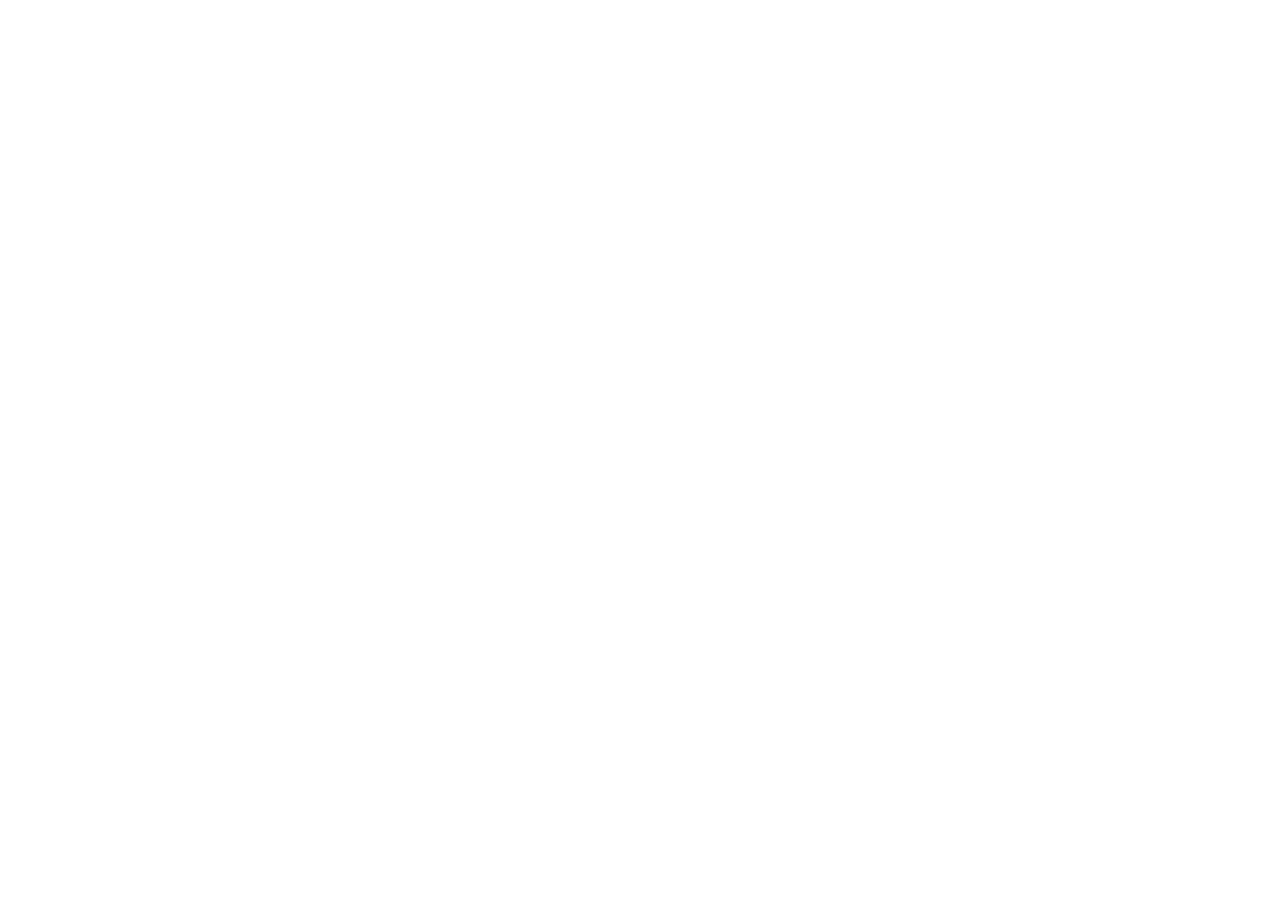
==== commit 24178cb6: "a" ====
--- a/index.html
+++ b/index.html
@@ -12,7 +12,7 @@
 <link rel="shortcut icon" href="favicon.ico" />
 <meta name="viewport" content="width=device-width, initial-scale=1">
 <meta http-equiv="Content-Type" content="text/html; charset=utf-8" />
-<!-- <script type="text/javascript" src="js/httpsredirect.js"></script> -->
+<script type="text/javascript" src="js/httpsredirect.js"></script>
 <script type="text/javascript" src="js/jquery.min.js"></script>
 <script type="text/javascript" src="js/move-top.js"></script>
 <script type="text/javascript" src="js/easing.js"></script>
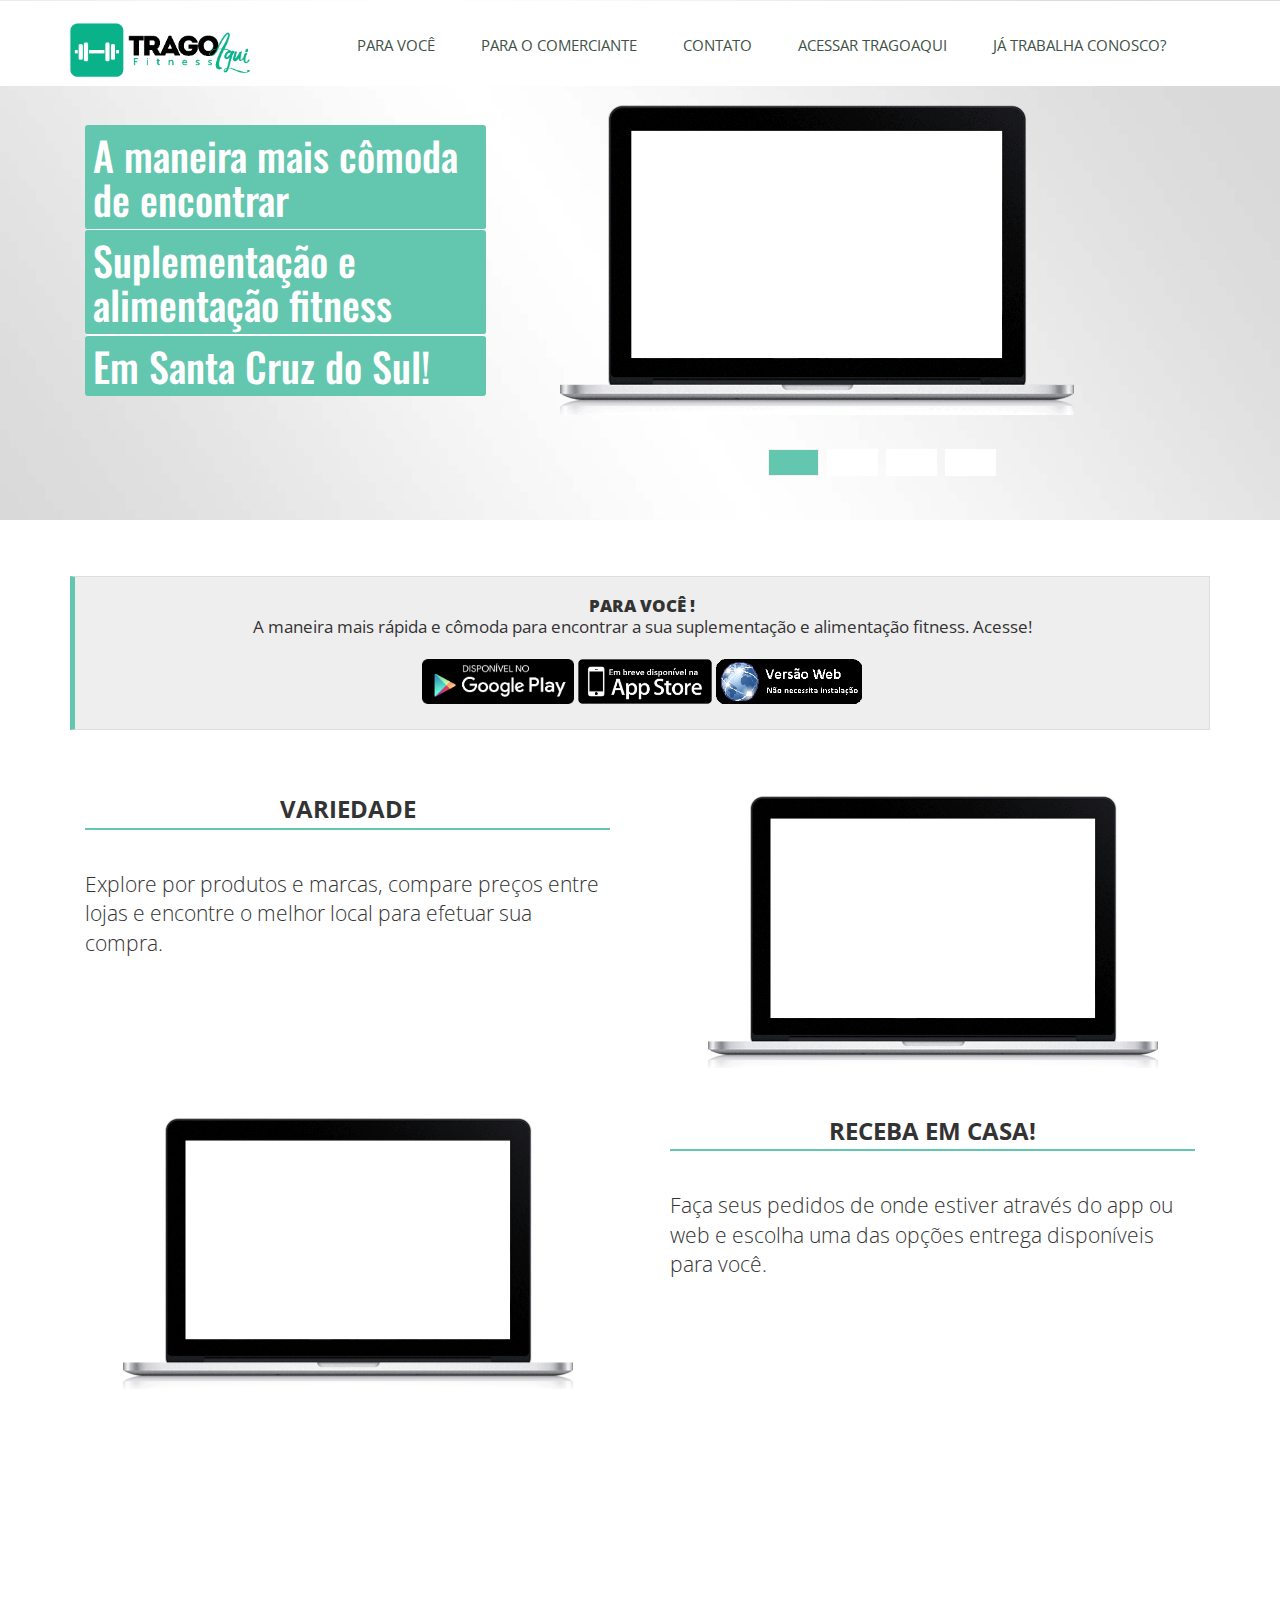
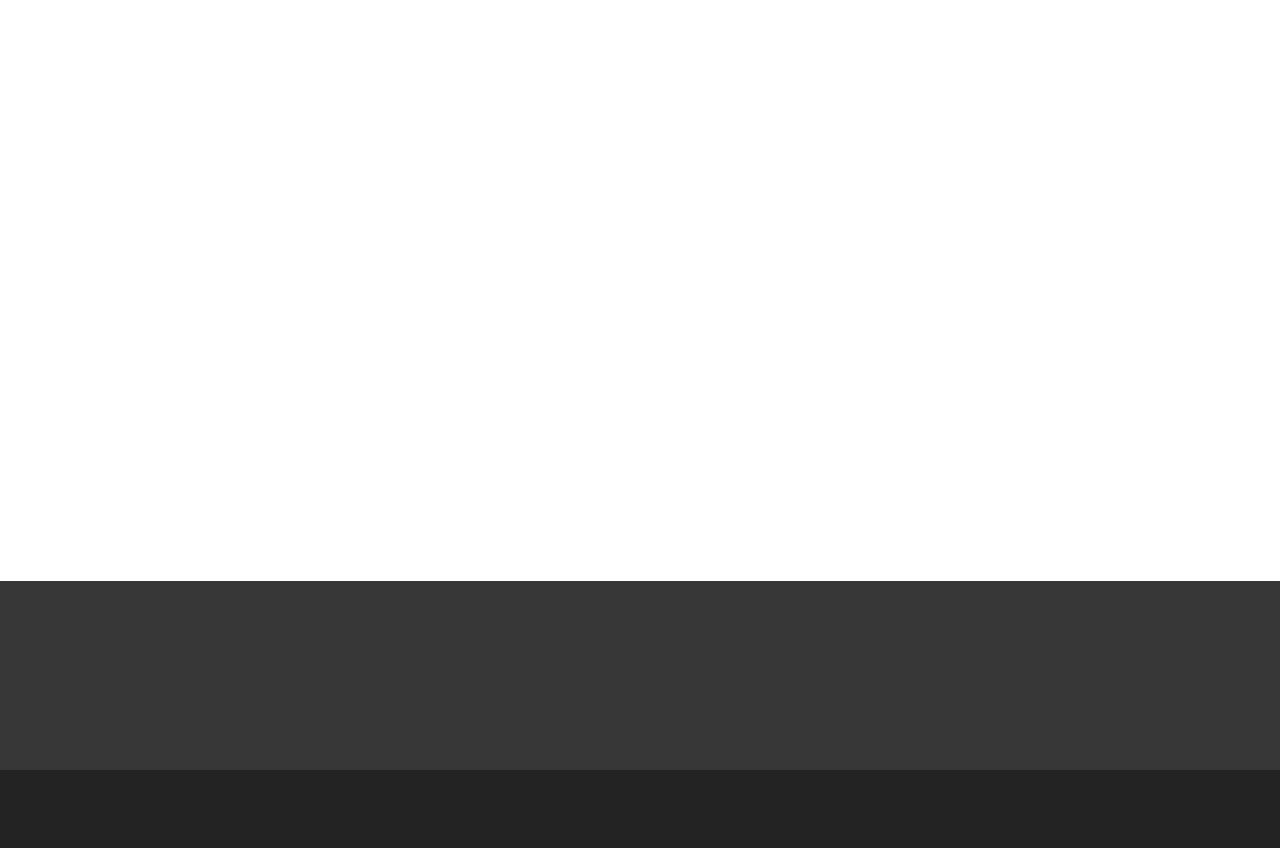
==== commit 17519e91: "AA" ====
--- a/index.html
+++ b/index.html
@@ -12,7 +12,7 @@
 <link rel="shortcut icon" href="favicon.ico" />
 <meta name="viewport" content="width=device-width, initial-scale=1">
 <meta http-equiv="Content-Type" content="text/html; charset=utf-8" />
-<script type="text/javascript" src="js/httpsredirect.js"></script>
+<!-- <script type="text/javascript" src="js/httpsredirect.js"></script> -->
 <script type="text/javascript" src="js/jquery.min.js"></script>
 <script type="text/javascript" src="js/move-top.js"></script>
 <script type="text/javascript" src="js/easing.js"></script>
@@ -22,7 +22,7 @@
 <link href="css/bootstrap.css" rel='stylesheet' type='text/css' />
 <link href="css/style.css" rel="stylesheet" type="text/css" media="all" />
 <link
-	href='http://fonts.googleapis.com/css?family=Oswald:400,700,300|Open+Sans:300italic,400italic,600italic,400,300,600,700'
+	href='https://fonts.googleapis.com/css?family=Oswald:400,700,300|Open+Sans:300italic,400italic,600italic,400,300,600,700'
 	rel='stylesheet' type='text/css'>
 <link href="css/animate.css" rel='stylesheet' type='text/css' />
 <link rel="stylesheet" href="css/tragoaqui.css" media="all">
@@ -119,8 +119,8 @@
 				<div class="row">
 					<div class="col-xs-12 col-sm-12 col-md-12 col-lg-12  " style="text-align: center; padding-top: 20px;">
 						<img onClick="window.open('https://play.google.com/store/apps/details?id=com.tragoaqui.fit')"
-							src="/css/images/googleplay.png" class="btn_app"></img> <img src="/css/images/applestore.png" class="btn_app"
-							onClick='alert("Em desenvolvimento! :)")'; ></img> <img src="/css/images/webbbutton.png"
+							src="/images/googleplay.png" class="btn_app"></img> <img src="/images/applestore.png" class="btn_app"
+							onClick='alert("Em desenvolvimento! :)")'; ></img> <img src="/images/webbbutton.png"
 							onClick="window.open('https://www.tragoaqui.com.br/appfit')" class="btn_app btn_app2">
 					</div>
 				</div>
--- a/css/style.css
+++ b/css/style.css
@@ -2714,7 +2714,7 @@
 	  width: 100%;
 	}
 }
-@media (max-width:320px){
+@media (max-width:370px){
 	.container {
 	  width: 300px;
 	}
--- a/css/tragoaqui.css
+++ b/css/tragoaqui.css
@@ -55,6 +55,10 @@
 	font-size: 35px !important;
 }
 
+.left-grid-1 h1, .left-grid-1 h2, .left-grid-1 h3 {
+	width: 90% !important;
+}
+
 @media ( max-width :1920px) {
 	.topic1_h1 {
 		font-size: 40px !important;
@@ -259,12 +263,23 @@
 	}
 }
 
+@media ( max-width :1170px) {
+	.nav {
+		font-size: 85%;
+	}
+}
+
+
+
 @media ( max-width :1024px) {
 	.topic1_h1 {
 		font-size: 40px !important;
 	}
-	.slider-bg {
-		padding-top: 160px
+	.nav {
+		font-size: 85%;
+	}
+	.slider-bg {
+		padding-top: 100px
 	}
 	#topic1 {
 		padding-bottom: 10px;
@@ -309,12 +324,21 @@
 	}
 }
 
+@media ( max-width :992px) {
+	.slider-bg {
+		padding-top: 150px;
+	}
+}
+
 @media ( max-width :768px) {
 	.topic1_h1 {
 		font-size: 25px !important;
 	}
 	.slider-bg {
 		padding-top: 120px
+	}
+	.nav {
+		font-size: 100%;
 	}
 	#topic1 {
 		padding-bottom: 10px;
@@ -364,6 +388,9 @@
 	.slider-bg {
 		padding-top: 120px
 	}
+	.nav {
+		font-size: 100%;
+	}
 	#topic1 {
 		padding-bottom: 10px;
 		margin-top: 0px;
@@ -411,6 +438,9 @@
 	.slider-bg {
 		padding-top: 120px
 	}
+	.nav {
+		font-size: 100%;
+	}
 	#topic1 {
 		padding-bottom: 10px;
 		margin-top: 0px;
@@ -449,12 +479,15 @@
 	}
 }
 
-@media ( max-width :320px) {
+@media ( max-width :370px) {
 	.topic1_h1 {
 		font-size: 15px !important;
 	}
 	.slider-bg {
 		padding-top: 120px
+	}
+	.nav {
+		font-size: 100%;
 	}
 	#topic1 {
 		padding-bottom: 10px;
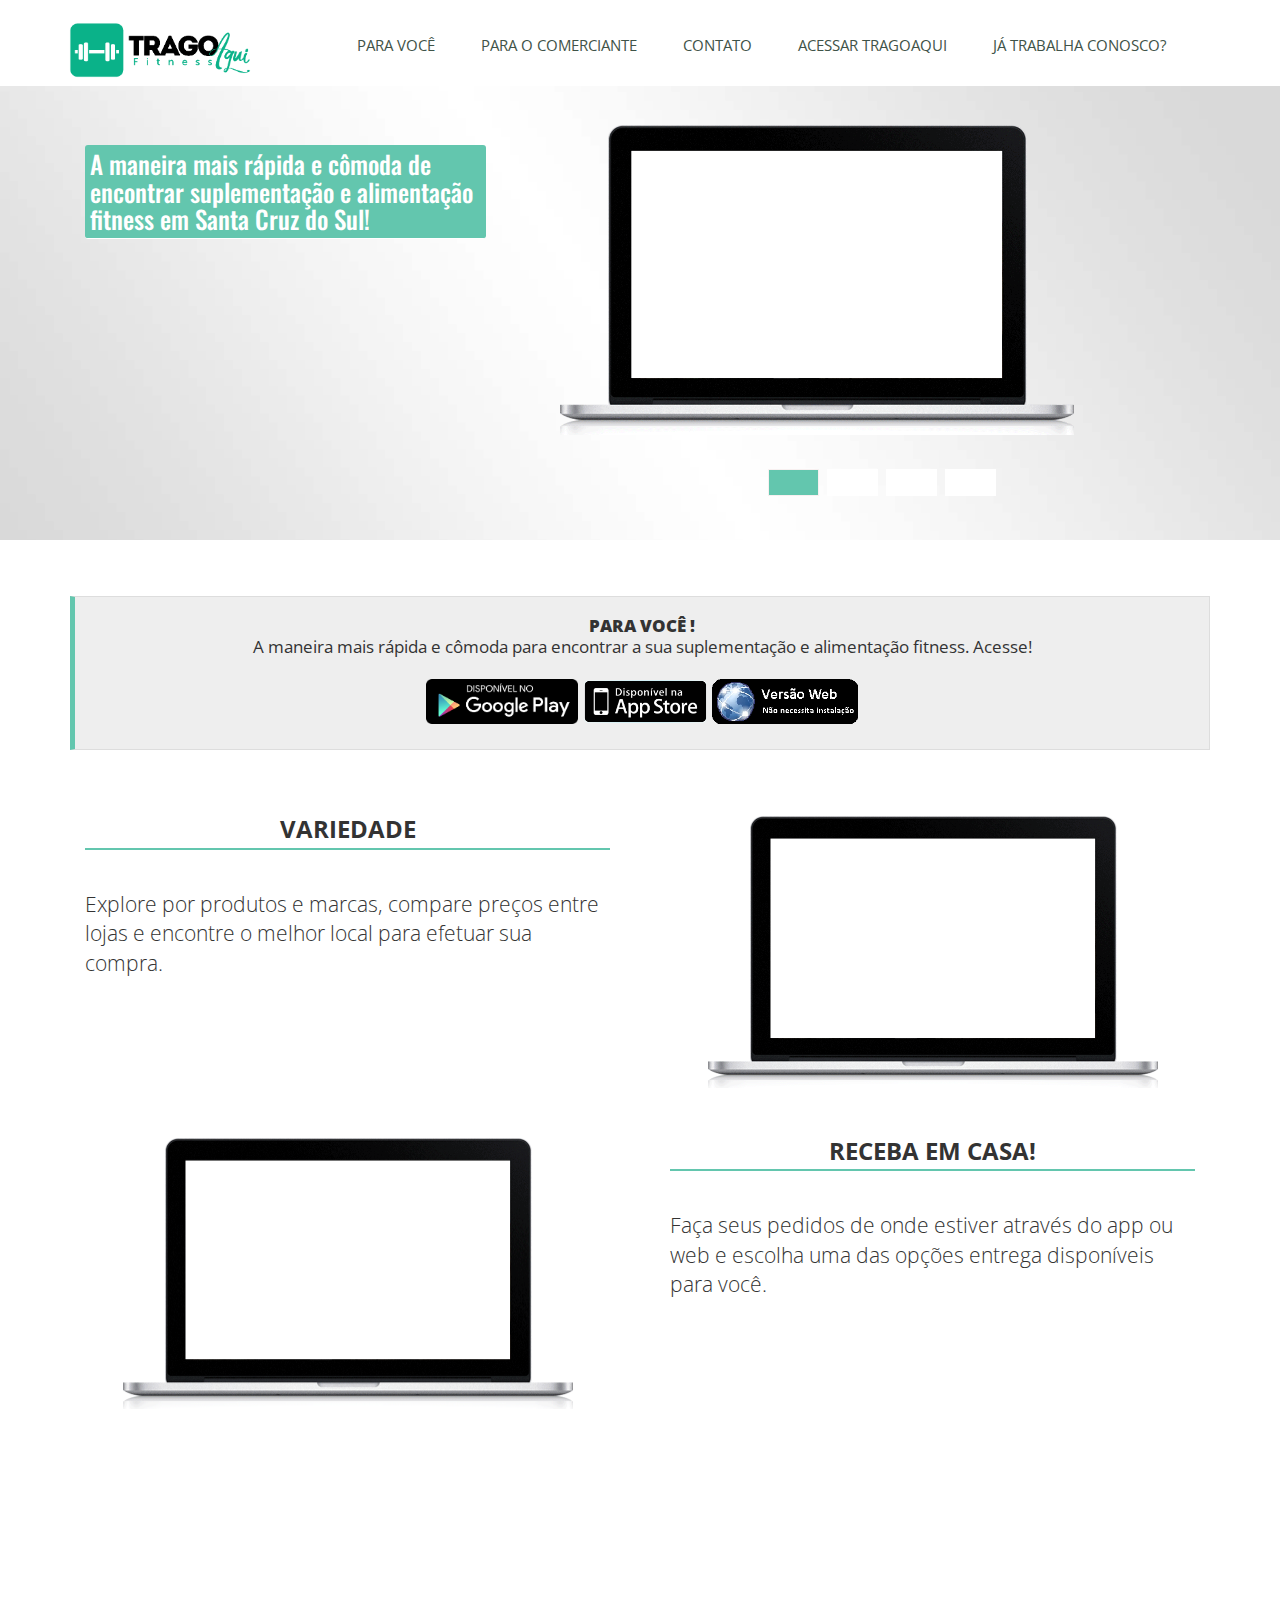
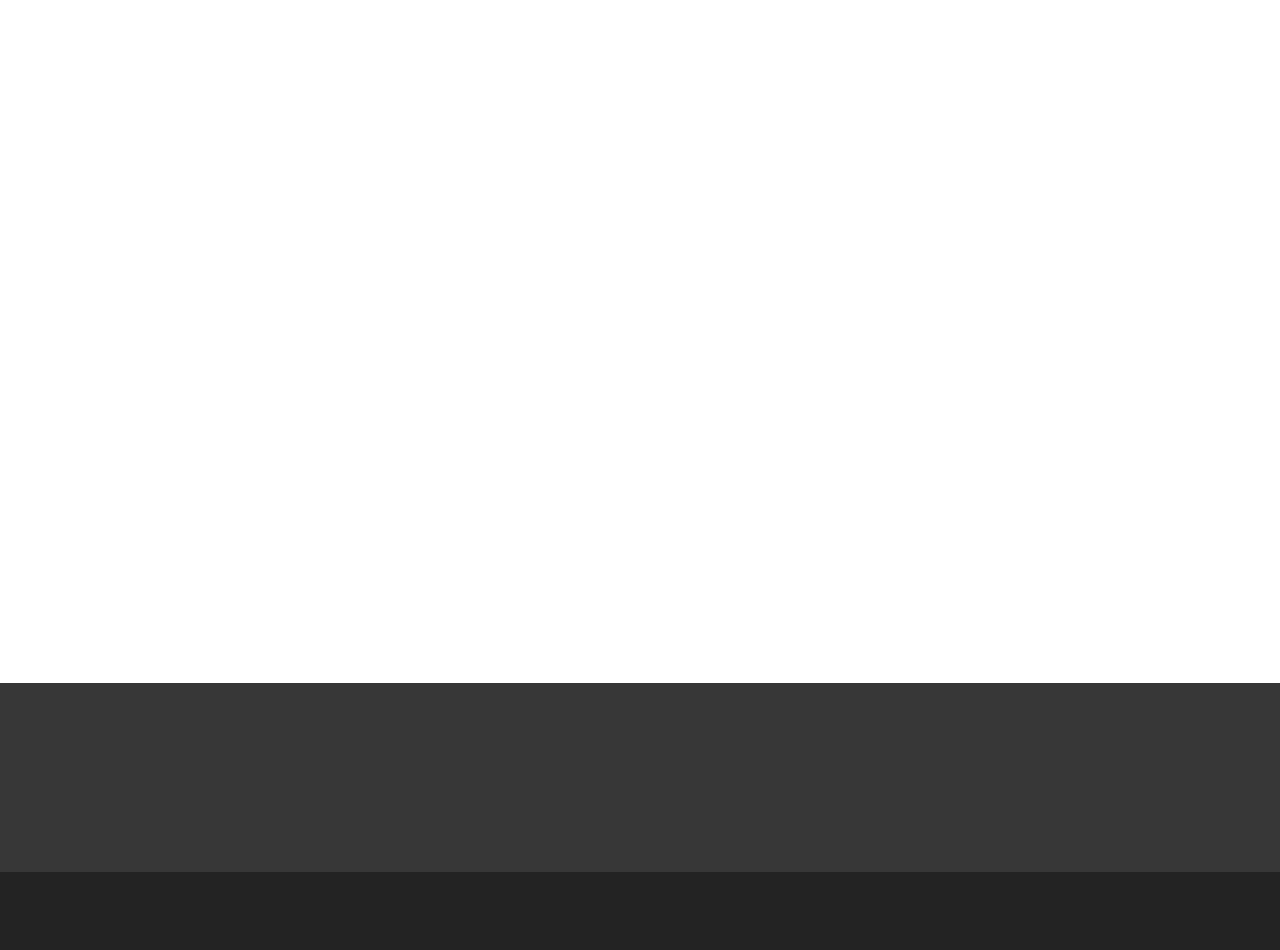
==== commit fb07dd56: "a" ====
--- a/index.html
+++ b/index.html
@@ -12,7 +12,7 @@
 <link rel="shortcut icon" href="favicon.ico" />
 <meta name="viewport" content="width=device-width, initial-scale=1">
 <meta http-equiv="Content-Type" content="text/html; charset=utf-8" />
-<!-- <script type="text/javascript" src="js/httpsredirect.js"></script> -->
+<!-- <script type="text/javascript" src="js/httpsredirect.js"></script> -->   sss
 <script type="text/javascript" src="js/jquery.min.js"></script>
 <script type="text/javascript" src="js/move-top.js"></script>
 <script type="text/javascript" src="js/easing.js"></script>
@@ -21,7 +21,7 @@
 <link rel="stylesheet" href="css/font-awesome-4.7.0/css/font-awesome.min.css">
 <link href="css/bootstrap.css" rel='stylesheet' type='text/css' />
 <link href="css/style.css" rel="stylesheet" type="text/css" media="all" />
-<link
+<link  
 	href='https://fonts.googleapis.com/css?family=Oswald:400,700,300|Open+Sans:300italic,400italic,600italic,400,300,600,700'
 	rel='stylesheet' type='text/css'>
 <link href="css/animate.css" rel='stylesheet' type='text/css' />
@@ -51,6 +51,14 @@
 						<li id="div_paracomer_menu"><a>PARA O COMERCIANTE</a></li>
 						<li id="div_contato_menu"><a>CONTATO</a>
 						<li><a href="https://www.tragoaqui.com.br/appfit">ACESSAR TRAGOAQUI </a>
+						
+						<ul>
+								<li><a href="https://play.google.com/store/apps/details?id=com.tragoaqui.fit">Android</a></li>
+								<li><a href="https://itunes.apple.com/us/app/tragoaqui-fitness/id1208484170?l=pt&ls=1&mt=8">IOS</a></li>
+								<li><a href="https://www.tragoaqui.com.br/appfit">Web (Não necessita instalar)</a></li>
+							</ul>
+						
+						</li>
 						<li><a>JÁ TRABALHA CONOSCO? </a>
 							<ul>
 								<li style="padding-left: 20px; padding-right: 20px">Acessar sistema</li>
@@ -72,9 +80,8 @@
 			<div class="grid-1">
 				<div id="topic1" class="col-md-5 left-grid-1 wow bounceInLeft" data-wow-delay="0.4s">
 					<br>
-					<h1 class="topic1_h1">A maneira mais cômoda de encontrar</h1>
-					<h1 class="topic1_h1">Suplementação e alimentação fitness</h1>
-					<h3 class="topic1_h1">Em Santa Cruz do Sul!</h3>
+					<h1 class="topic1_h1">A maneira mais rápida e cômoda de encontrar suplementação e alimentação fitness em Santa Cruz do Sul!</h1>
+					
 				</div>
 				<div class="col-md-7 right-grid-1 wow bounceInRight" data-wow-delay="0.7s">
 					<div class="slider">
@@ -120,8 +127,11 @@
 					<div class="col-xs-12 col-sm-12 col-md-12 col-lg-12  " style="text-align: center; padding-top: 20px;">
 						<img onClick="window.open('https://play.google.com/store/apps/details?id=com.tragoaqui.fit')"
 							src="/images/googleplay.png" class="btn_app"></img> <img src="/images/applestore.png" class="btn_app"
-							onClick='alert("Em desenvolvimento! :)")'; ></img> <img src="/images/webbbutton.png"
+							onClick="window.open('https://itunes.apple.com/us/app/tragoaqui-fitness/id1208484170?l=pt&ls=1&mt=8')" ></img> <img src="/images/webbbutton.png"
 							onClick="window.open('https://www.tragoaqui.com.br/appfit')" class="btn_app btn_app2">
+							
+							
+							
 					</div>
 				</div>
 			</div>
@@ -167,7 +177,7 @@
 		<div class="mid-section">
 			<div class="mid-top wow fadeInUpBig animated animated" data-wow-delay="0.4s">
 				<div class="row">
-					<div class="col-md-12 mid-text">
+					<div class="col-xs-12 col-sm-12 col-md-12 col-lg-12 mid-text" style="text-align: center; width: 100%">
 						<h3 style="width: 100%; text-align: center; font-size: 120%">PARA O COMERCIANTE!</h3>
 					</div>
 				</div>
@@ -175,12 +185,12 @@
 					<div class="col-md-10 mid-text" style="text-align: center">
 						<br>
 						<p class="section">Deseja disponibilizar e vender seus produtos em um marketplace online de qualidade? Entre
-							em contato com nós!</p>
+							em contato conosco!</p>
 					</div>
 					<div class="col-md-2 col_btncontto" style="text-align: center;">
 						<button type="button" id="btn_contato" class="btn btn-info fa fa-mobile fa-4x "
 							style="font-size: 30px; background-color: #63C6AE; border-color: #63C6AE">
-							<label style="font-size: 25px; font-family: 'Open Sans', sans-serif; font-weight: normal;">Contato</label>
+							<label style="font-size: 20px; font-family: 'Open Sans', sans-serif; font-weight: normal;">Contato</label>
 						</button>
 					</div>
 				</div>
@@ -188,7 +198,7 @@
 			</div>
 		</div>
 	</div>
-	<div class="service-section">
+	<div class="service-section" style="padding-top: 0px;">
 		<div class="container">
 			<div class="serve-grids wow bounceIn animated" data-wow-delay="0.4s">
 				<div class="col-md-4 services-section-grid">
@@ -212,7 +222,7 @@
 						<div class="service-icon-heading">
 							<h4>RELATÓRIOS</h4>
 							<p class="icons_text">Resumo de pedidos, relação de produtos mais vendidos, graficos com os locais, horários
-								e dias da semana com mais pedidos realizados, entre outros!</p>
+								e dias da semana com maior incidência de pedidos realizados, entre outros!</p>
 						</div>
 						<div class="clearfix"></div>
 					</div>
@@ -267,6 +277,23 @@
 								qualquer usuário com acesso a internet.</p>
 						</div>
 						<div class="clearfix"></div>
+					</div>
+				</div>
+				<div class="clearfix"></div>
+			</div>
+		</div>
+	</div>
+	<div class="container" id="" style="padding-top: 0px;">
+		<div class="mid-section" style="padding-top: 0px;">
+			<div class="mid-top wow fadeInUpBig animated animated" data-wow-delay="0.4s">
+				<div class="row">
+					<div class="col-xs-12 col-sm-12 col-md-12 col-lg-12 mid-text" style="text-align: center; width: 100%">
+						<h3 style="width: 100%; text-align: center; font-size: 120%">Preço?</h3>
+					</div>
+				</div>
+				<div class="row">
+					<div class="col-xs-12 col-sm-12 col-md-12 col-lg-12 mid-text" style="text-align: center; width: 100%">
+						<p class="section">Estamos em fase de teste, aproveite para utilizar nossos serviços até o meio do ano sem gastar nada! </p>
 					</div>
 				</div>
 				<div class="clearfix"></div>
--- a/css/tragoaqui.css
+++ b/css/tragoaqui.css
@@ -51,9 +51,7 @@
 	font-family: Open Sans, sans-serif !important;
 }
 
-.topic1_h1 {
-	font-size: 35px !important;
-}
+
 
 .left-grid-1 h1, .left-grid-1 h2, .left-grid-1 h3 {
 	width: 90% !important;
@@ -61,7 +59,7 @@
 
 @media ( max-width :1920px) {
 	.topic1_h1 {
-		font-size: 40px !important;
+		font-size: 25px !important;
 	}
 	.slider-bg {
 		padding-top: 85px
@@ -112,7 +110,7 @@
 
 @media ( max-width :1440px) {
 	.topic1_h1 {
-		font-size: 40px !important;
+	font-size: 25px !important;
 	}
 	.slider-bg {
 		padding-top: 85px
@@ -163,7 +161,7 @@
 
 @media ( max-width :1366px) {
 	.topic1_h1 {
-		font-size: 40px !important;
+	font-size: 25px !important;
 	}
 	.slider-bg {
 		padding-top: 85px
@@ -214,7 +212,7 @@
 /* ok */
 @media ( max-width :1280px) {
 	.topic1_h1 {
-		font-size: 40px !important;
+	font-size: 25px !important;
 	}
 	.slider-bg {
 		padding-top: 85px
@@ -273,7 +271,7 @@
 
 @media ( max-width :1024px) {
 	.topic1_h1 {
-		font-size: 40px !important;
+	font-size: 25px !important;
 	}
 	.nav {
 		font-size: 85%;
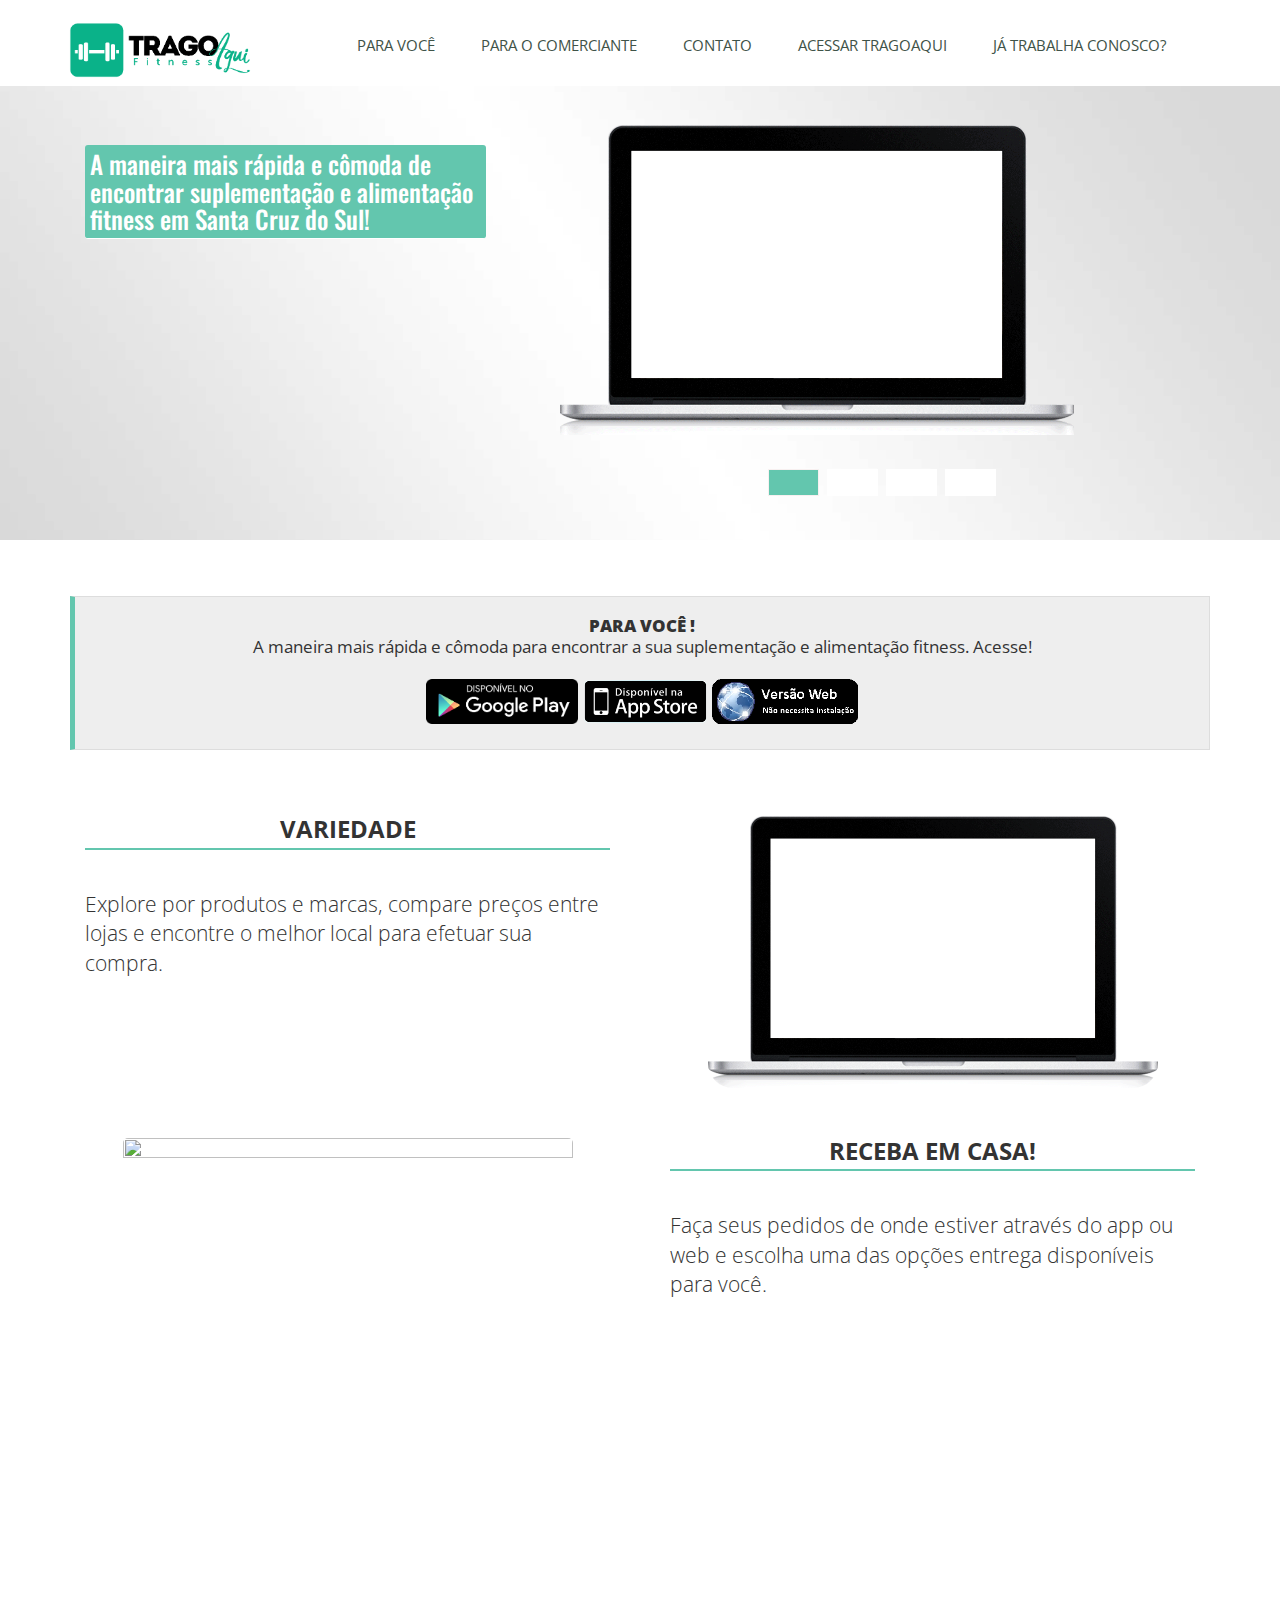
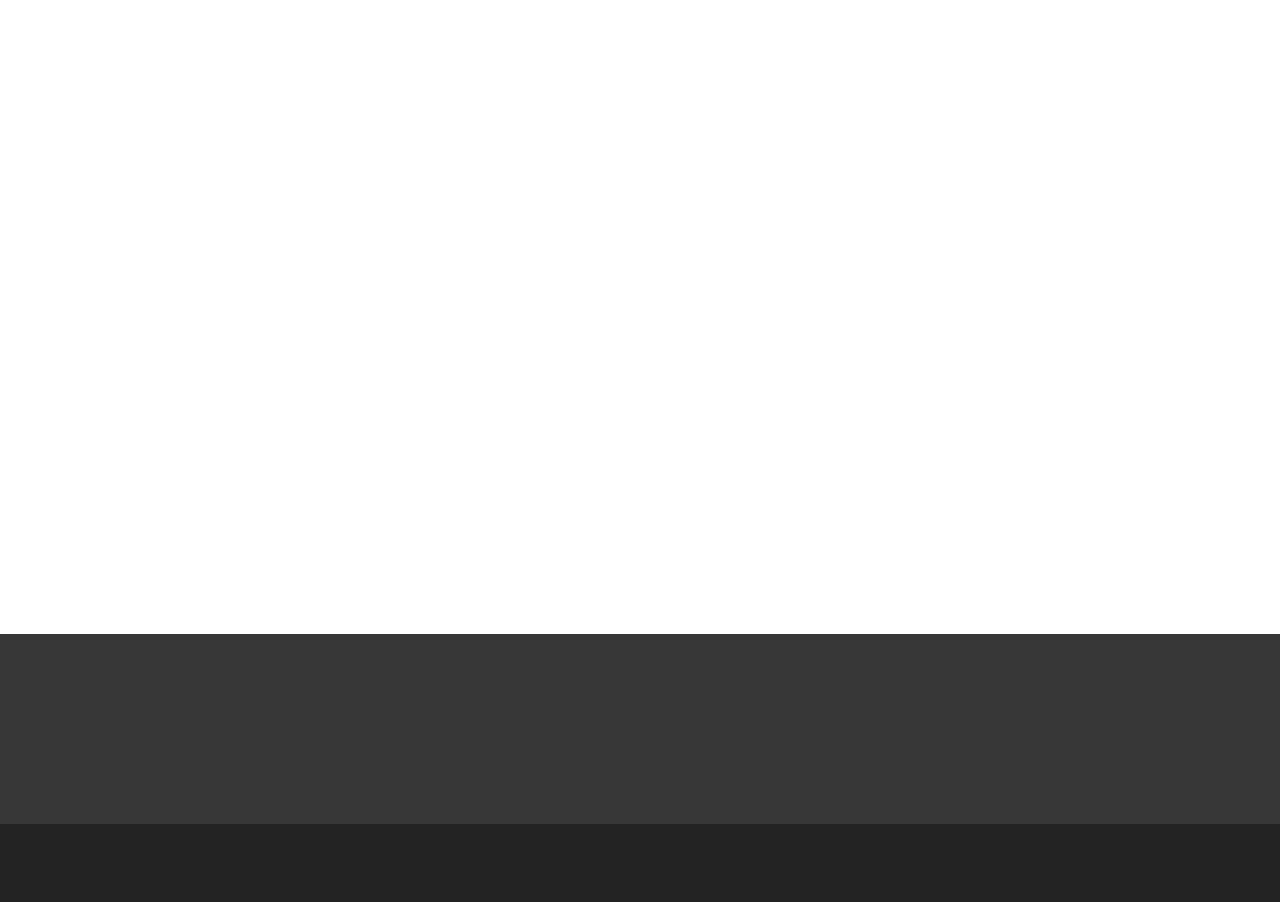
==== commit 2fcc87cb: "a" ====
--- a/index.html
+++ b/index.html
@@ -152,13 +152,13 @@
 				</div>
 			</div>
 			<div class="col-xs-12 col-sm-12 col-md-6 col-lg-6 image_voce" style="padding-left: 30px; padding-right: 30px;text-align: center;">
-					<img src="images/slide1.png" alt="" class="image_middle" width="525px" height="260px !importabnt">
+					<img style=" border-radius: 25px; !important" src="images/slide1.png" alt="" class="image_middle" width="525px" height="260px !importabnt">
 			</div>
 		</div>
 		<br> <br>
 		<div class="row bounceInRight animated" style="padding-top: 10px" data-wow-delay="0.6s">
 			<div class="col-xs-12 col-sm-12 col-md-6 col-lg-6 image_voce" style="padding-left: 30px; padding-right: 30px; text-align: center;">
-					<img src="images/slide1.png" class="image_middle"  width="525px" height="260px">
+					<img style=" border-radius: 5px; !important" src="images/emcasa.jpg" class="image_middle"  width="525px" height="260px">
 			</div>
 			<div class="col-xs-12 col-sm-12 col-md-6 col-lg-6 " style="padding-left: 30px; padding-right: 30px">
 				<div class="content2">
@@ -293,7 +293,7 @@
 				</div>
 				<div class="row">
 					<div class="col-xs-12 col-sm-12 col-md-12 col-lg-12 mid-text" style="text-align: center; width: 100%">
-						<p class="section">Estamos em fase de teste, aproveite para utilizar nossos serviços até o meio do ano sem gastar nada! </p>
+						<p class="section">Aproveite para utilizar nossos serviços sem custos durante a nossa fase de testes. </p>
 					</div>
 				</div>
 				<div class="clearfix"></div>
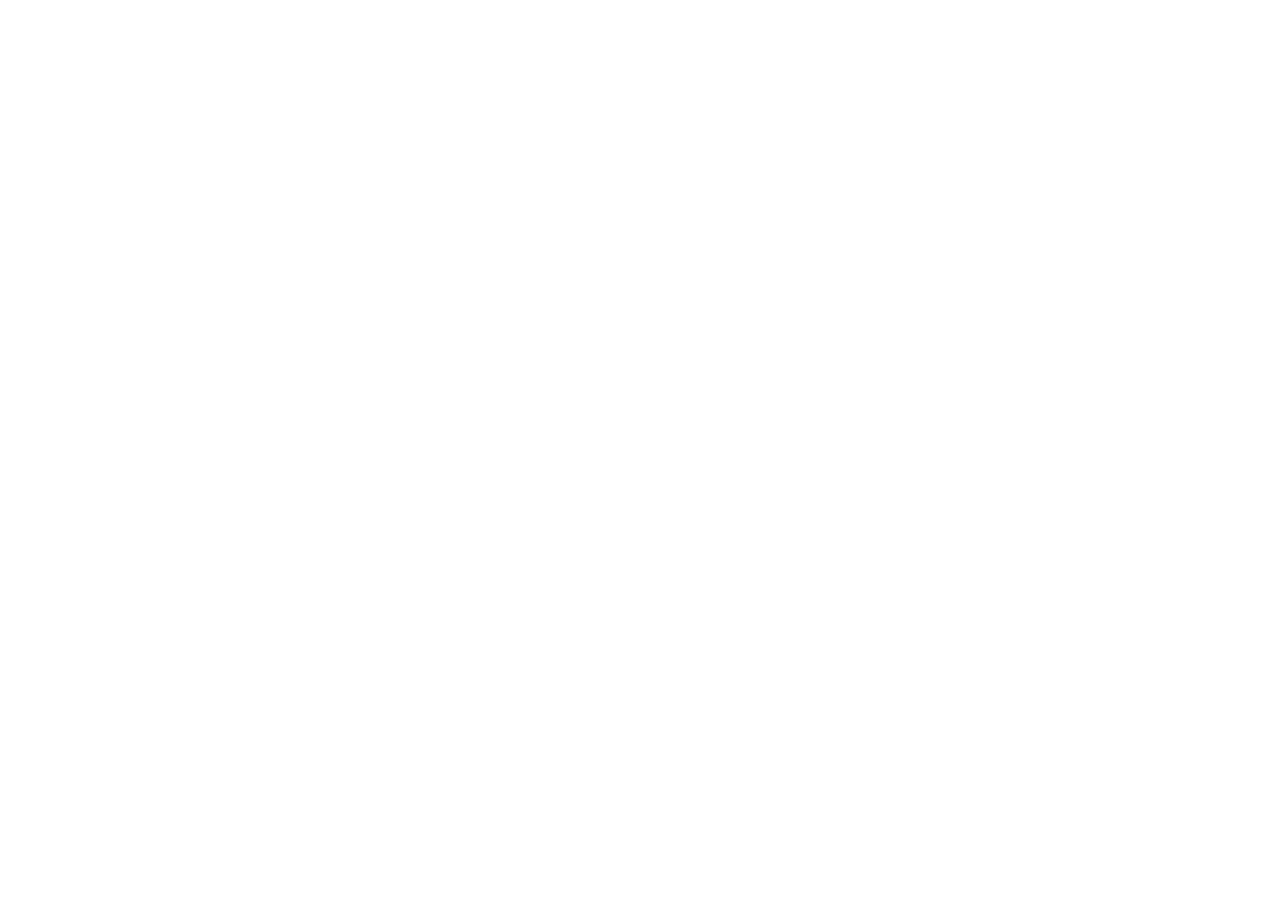
==== commit 47088009: "a" ====
--- a/index.html
+++ b/index.html
@@ -12,7 +12,7 @@
 <link rel="shortcut icon" href="favicon.ico" />
 <meta name="viewport" content="width=device-width, initial-scale=1">
 <meta http-equiv="Content-Type" content="text/html; charset=utf-8" />
-<!-- <script type="text/javascript" src="js/httpsredirect.js"></script> -->   sss
+<script type="text/javascript" src="js/httpsredirect.js"></script>    
 <script type="text/javascript" src="js/jquery.min.js"></script>
 <script type="text/javascript" src="js/move-top.js"></script>
 <script type="text/javascript" src="js/easing.js"></script>
@@ -75,7 +75,7 @@
 		</div>
 	</div>
 	<!--start-slider-->
-	<div class="slider-bg">
+	<div class="slider-bg" style=" background-image: url('/images/mainpic3.png'); background-size: contain;background-origin: content-box;background-position: center; ">
 		<div class="container">
 			<div class="grid-1">
 				<div id="topic1" class="col-md-5 left-grid-1 wow bounceInLeft" data-wow-delay="0.4s">
@@ -84,16 +84,7 @@
 					
 				</div>
 				<div class="col-md-7 right-grid-1 wow bounceInRight" data-wow-delay="0.7s">
-					<div class="slider">
-						<div class="callbacks_container">
-							<ul class="rslides" id="slider">
-								<li><img src="images/slide4.png" class="img-responsive" alt="" /></li>
-								<li><img src="images/slide2.png" class="img-responsive" alt="" /></li>
-								<li><img src="images/slide3.png" class="img-responsive" alt="" /></li>
-								<li><img src="images/slide1.png" class="img-responsive" alt="" /></li>
-							</ul>
-						</div>
-					</div>
+				
 				</div>
 				<script src="js/responsiveslides.min.js"></script>
 				<script>
@@ -152,7 +143,7 @@
 				</div>
 			</div>
 			<div class="col-xs-12 col-sm-12 col-md-6 col-lg-6 image_voce" style="padding-left: 30px; padding-right: 30px;text-align: center;">
-					<img style=" border-radius: 25px; !important" src="images/slide1.png" alt="" class="image_middle" width="525px" height="260px !importabnt">
+					<img style=" border-radius: 5px; !important" src="images/variedade.png" alt="" class="image_middle" width="525px" height="260px !importabnt">
 			</div>
 		</div>
 		<br> <br>
@@ -327,7 +318,7 @@
 			<div class="logo2  wow bounceInLeft" data-wow-delay="0.4s">
 				<a href="index.html"><img src="images/logo_horiz_fit.png" style="height: 50px" alt="" title="logo" /></a>
 			</div>
-			<p class="write  wow bounceInRight" data-wow-delay="0.4s">
+			<p class="write  wow bounceInRight " style="color: black" data-wow-delay="0.4s">
 				Copyright &copy; 2015 All rights Reserved | Template by &nbsp;<a href="http://w3layouts.com">W3layouts</a>
 			</p>
 		</div>
--- a/css/tragoaqui.css
+++ b/css/tragoaqui.css
@@ -52,6 +52,10 @@
 }
 
 
+.copyright {
+    
+    background: #D4D4D4;
+}
 
 .left-grid-1 h1, .left-grid-1 h2, .left-grid-1 h3 {
 	width: 90% !important;
